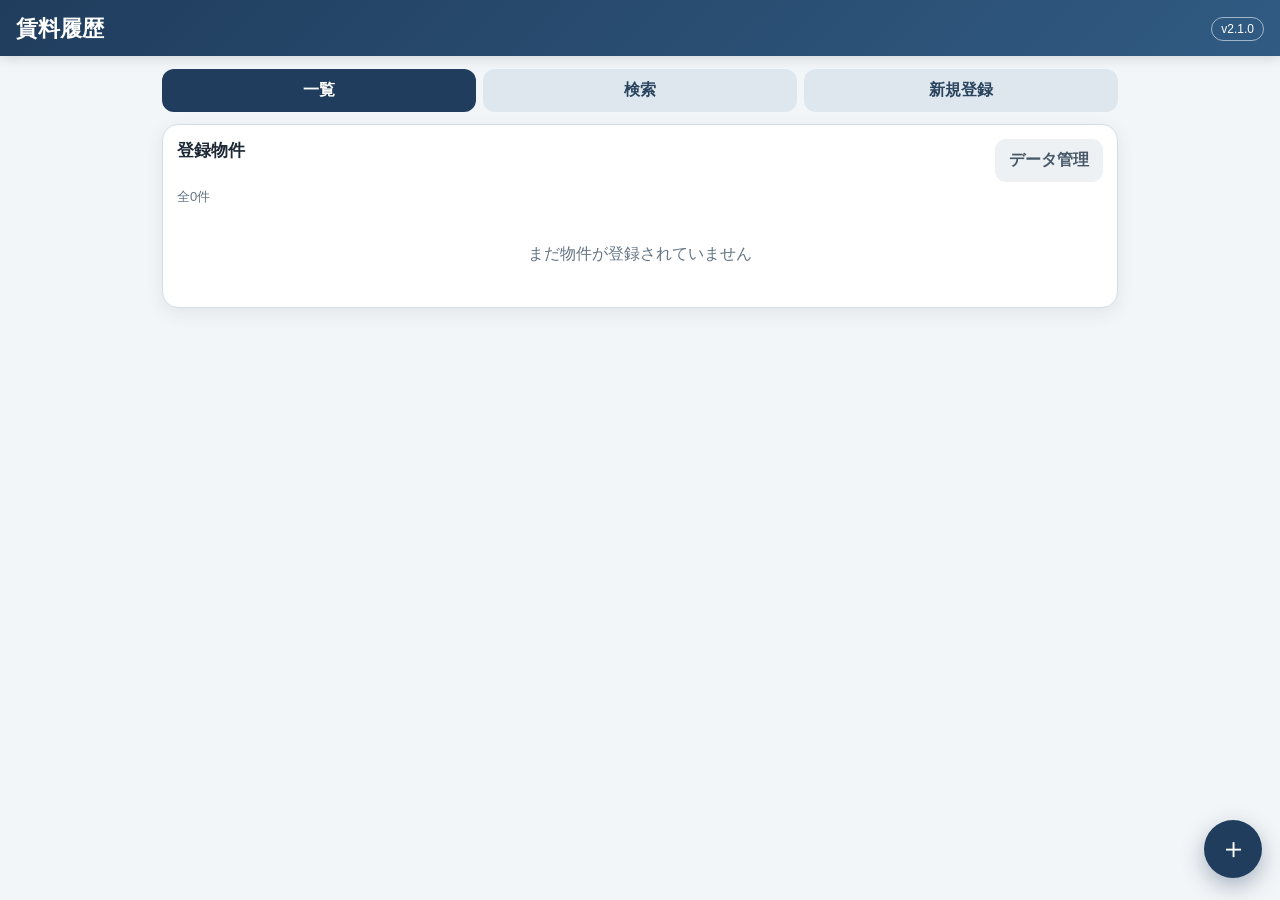
==== index.html @ f1174b1d "Add files via upload" ====
<!DOCTYPE html>
<html lang="ja">
<head>
<meta charset="UTF-8">
<meta name="viewport" content="width=device-width, initial-scale=1, viewport-fit=cover">
<meta name="theme-color" content="#203d5d">
<link rel="manifest" href="manifest.json">
<title>賃料履歴</title>
<style>
:root{
  --navy:#203d5d;--navy2:#315b83;--bg:#f3f6f8;--card:#fff;--line:#d5dee6;
  --text:#1d2935;--muted:#657584;--soft:#e8eff5;--danger:#b42318;--green:#176b4d;
  --shadow:0 5px 18px rgba(32,61,93,.09)
}
*{box-sizing:border-box}
body{margin:0;background:var(--bg);color:var(--text);font-family:-apple-system,BlinkMacSystemFont,"Segoe UI","Noto Sans JP",sans-serif}
header{position:sticky;top:0;z-index:30;background:linear-gradient(135deg,var(--navy),var(--navy2));color:#fff;padding:14px 16px 12px;box-shadow:0 2px 12px rgba(0,0,0,.14)}
.header-row{display:flex;align-items:center;justify-content:space-between}
h1{font-size:22px;margin:0}.version{border:1px solid rgba(255,255,255,.55);border-radius:999px;padding:4px 9px;font-size:12px;background:transparent;color:#fff}
main{max-width:980px;margin:auto;padding:13px 12px 90px}
.tabs{display:grid;grid-template-columns:repeat(3,1fr);gap:7px;margin-bottom:12px}
.tab{border:0;border-radius:12px;padding:11px 4px;background:#dfe7ee;color:#29445e;font-weight:800}
.tab.active{background:var(--navy);color:#fff}
.panel{display:none}.panel.active{display:block}
.card{background:var(--card);border:1px solid var(--line);border-radius:16px;padding:14px;margin-bottom:12px;box-shadow:var(--shadow)}
.card h2{font-size:17px;margin:0 0 12px}.subhead{font-weight:800;font-size:14px;margin:14px 0 8px;color:#38526a}
.grid{display:grid;grid-template-columns:repeat(2,minmax(0,1fr));gap:10px}.full{grid-column:1/-1}
label{display:block;font-size:12px;color:var(--muted);font-weight:800;margin-bottom:5px}
input,select,textarea{width:100%;border:1px solid #c8d2db;border-radius:10px;padding:10px 11px;background:#fff;color:var(--text);font-size:16px}
textarea{min-height:92px;resize:vertical}.readonly{background:#edf2f6}
button{font:inherit;cursor:pointer}.primary,.secondary,.ghost,.danger{border:0;border-radius:11px;padding:11px 14px;font-weight:800}
.primary{background:var(--navy);color:#fff}.secondary{background:#e3edf5;color:var(--navy)}
.ghost{background:#eef1f4;color:#475969}.danger{background:#fee4e2;color:var(--danger)}
.btnrow{display:flex;gap:8px;flex-wrap:wrap}.btnrow>*{flex:0 0 auto}
.search-grid{display:grid;grid-template-columns:repeat(3,minmax(0,1fr));gap:8px}
.list{display:grid;gap:10px}.item{background:#fff;border:1px solid var(--line);border-radius:14px;padding:12px}
.item-top{display:flex;justify-content:space-between;align-items:flex-start;gap:10px}.owner{font-size:17px;font-weight:900}.building{font-weight:700;color:#3d5366}
.rent{font-size:18px;font-weight:900;color:var(--navy);white-space:nowrap}.meta{font-size:13px;color:#586977;line-height:1.65;margin-top:7px}
.badge{display:inline-block;background:#e7f0f6;color:#264c70;border-radius:999px;padding:3px 8px;font-size:11px;font-weight:800;margin:2px 3px 2px 0}
.memo{background:#f3f7f9;border-radius:9px;padding:8px 10px;margin-top:8px;font-size:13px;white-space:pre-wrap}
.empty{text-align:center;color:var(--muted);padding:28px 10px}.count{font-size:13px;color:var(--muted);margin:6px 0 10px}
.checks{display:grid;grid-template-columns:repeat(3,1fr);gap:8px}
.check{display:flex;align-items:center;gap:7px;padding:9px;border:1px solid var(--line);border-radius:10px;font-size:13px;background:#fff}
.check input{width:auto;margin:0;transform:scale(1.15)}
.area-box{display:grid;grid-template-columns:1fr auto 1fr auto;align-items:end;gap:7px}.area-unit{padding-bottom:11px;font-weight:800;color:var(--muted)}
.toggle-row{display:flex;gap:8px;margin-top:8px}.toggle-row button{flex:1}
.rent-history-row{border:1px solid var(--line);border-radius:12px;padding:10px;margin-bottom:9px;background:#fafcfd}
.hMonth{font-size:14px;padding:8px 7px;min-height:42px}
.history-title{display:flex;justify-content:space-between;align-items:center;font-weight:800;margin-bottom:8px}
.photo-preview{width:100%;max-height:240px;object-fit:cover;border-radius:12px;border:1px solid var(--line);display:none;margin-top:9px}
.fab{position:fixed;right:18px;bottom:22px;width:58px;height:58px;border-radius:50%;border:0;background:var(--navy);color:#fff;font-size:29px;box-shadow:0 8px 22px rgba(32,61,93,.36);z-index:40}
dialog{width:min(93vw,590px);border:0;border-radius:18px;padding:0;box-shadow:0 20px 65px rgba(0,0,0,.32)}
dialog::backdrop{background:rgba(10,20,30,.48)}.dialog-head{display:flex;justify-content:space-between;align-items:center;background:var(--navy);color:#fff;padding:14px 16px}
.dialog-head h3{margin:0;font-size:17px}.close{border:0;background:transparent;color:#fff;font-size:26px}.dialog-body{padding:14px;max-height:72vh;overflow:auto}
.dialog-actions{padding:12px 14px;border-top:1px solid var(--line);display:flex;gap:8px;justify-content:flex-end}
.detail-photo{width:100%;max-height:260px;object-fit:cover;border-radius:12px;margin-bottom:12px}
.update{border-left:4px solid var(--navy2);padding:8px 10px;background:#f3f7fa;border-radius:8px;margin-bottom:9px}.update strong{display:block;margin-bottom:4px}
.small{font-size:12px;color:var(--muted)}hr{border:0;border-top:1px solid var(--line);margin:16px 0}
@media(max-width:700px){
 .search-grid{grid-template-columns:1fr 1fr}.search-grid .wide{grid-column:1/-1}
 .checks{grid-template-columns:1fr 1fr}.grid{grid-template-columns:1fr 1fr}
}
</style>
</head>
<body>
<header><div class="header-row"><h1>賃料履歴</h1><button class="version" id="versionBtn">v2.1.0</button></div></header>
<main>
<div class="tabs">
 <button class="tab active" data-tab="listPanel">一覧</button>
 <button class="tab" data-tab="searchPanel">検索</button>
 <button class="tab" data-tab="formPanel">新規登録</button>
</div>

<section id="listPanel" class="panel active">
 <div class="card">
  <div class="item-top"><h2 style="margin:0">登録物件</h2><button class="ghost" id="openIo">データ管理</button></div>
  <div id="listCount" class="count"></div><div id="allList" class="list"></div>
 </div>
</section>

<section id="searchPanel" class="panel">
 <div class="card"><h2>複数条件検索</h2>
  <div class="search-grid">
   <div class="wide"><label>キーワード</label><input id="q" placeholder="お客さん・建物・駅・路線・メモ"></div>
   <div><label>路線</label><select id="fLine"></select></div>
   <div><label>最寄駅</label><select id="fStation"><option value="">すべて</option></select></div>
   <div><label>構造</label><select id="fStructure"><option value="">すべて</option><option>木造</option><option>軽量鉄骨造</option><option>鉄骨造</option><option>RC造</option><option>SRC造</option><option>その他</option></select></div>
   <div><label>間取り</label><select id="fLayout"></select></div>
   <div><label>徒歩（分以内）</label><input id="fWalkMax" type="number" min="0"></div>
   <div><label>築年数（年以上）</label><input id="fAgeMin" type="number" min="0"></div>
   <div><label>築年数（年以下）</label><input id="fAgeMax" type="number" min="0"></div>
   <div><label>家賃（円以上）</label><input id="fRentMin" type="number" min="0"></div>
   <div><label>家賃（円以下）</label><input id="fRentMax" type="number" min="0"></div>
   <div><label>坪単価（円以上）</label><input id="fTsuboMin" type="number" min="0"></div>
   <div><label>値上げ額（円以上）</label><input id="fRaiseMin" type="number"></div>
   <div><label>並び順</label><select id="sortBy"><option value="new">更新が新しい順</option><option value="rentDesc">家賃が高い順</option><option value="tsuboDesc">坪単価が高い順</option><option value="raiseDesc">値上げ額が大きい順</option><option value="walkAsc">駅徒歩が近い順</option></select></div>
  </div>
  <div class="subhead">賃貸条件</div><div id="filterFeatures" class="checks"></div>
  <div class="btnrow" style="margin-top:12px"><button class="secondary" id="clearFilters">条件をクリア</button></div>
 </div>
 <div class="card"><h2>検索結果</h2><div id="searchCount" class="count"></div><div id="searchList" class="list"></div></div>
</section>

<section id="formPanel" class="panel">
<form id="propertyForm">
<input type="hidden" id="recordId">
<div class="card"><h2>お客さん・建物</h2><div class="grid">
 <div><label>お客さん名（苗字など）*</label><input id="owner" required></div>
 <div><label>建物名</label><input id="building"></div>
 <div><label>部屋パターン名</label><input id="patternName" placeholder="例：2LDK・55㎡タイプ"></div>
 <div><label>路線</label><select id="line"></select></div>
 <div id="otherLineWrap" style="display:none"><label>その他の路線名</label><input id="otherLine"></div>
 <div><label>最寄駅</label><select id="station"></select></div>
 <div id="otherStationWrap" style="display:none"><label>その他の駅名</label><input id="otherStation"></div>
 <div><label>徒歩（分）</label><input id="walk" type="number" min="0"></div>
 <div><label>建築年次</label><select id="builtYear"></select></div>
 <div><label>築年数（自動）</label><input id="ageDisplay" class="readonly" readonly></div>
 <div><label>構造</label><select id="structure"><option value="">選択</option><option>木造</option><option>軽量鉄骨造</option><option>鉄骨造</option><option>RC造</option><option>SRC造</option><option>その他</option></select></div>
 <div><label>間取り</label><select id="layout"></select></div>
 <div id="otherLayoutWrap" style="display:none"><label>その他の間取り</label><input id="otherLayout"></div>
</div></div>

<div class="card"><h2>面積</h2>
 <div id="spinnerArea">
  <div class="area-box">
   <div><label>整数部分</label><select id="sqmWhole"></select></div><div class="area-unit">.</div>
   <div><label>小数部分</label><select id="sqmDecimal"></select></div><div class="area-unit">㎡</div>
  </div>
 </div>
 <div id="manualArea" style="display:none"><label>面積を直接入力（㎡）</label><input id="sqmManual" type="number" min="0" step="0.01"></div>
 <div class="toggle-row"><button type="button" class="ghost" id="useManual">手入力に切替</button></div>
 <div class="grid" style="margin-top:10px">
  <div><label>面積（㎡）</label><input id="sqm" class="readonly" readonly></div>
  <div><label>面積（坪）</label><input id="tsubo" class="readonly" readonly></div>
 </div>
</div>

<div class="card"><h2>家賃履歴</h2>
 <div id="rentHistoryRows"></div>
 <button type="button" class="secondary" id="addHistory">＋ 履歴を追加</button>
 <p class="small">最新の履歴が一覧の「現在家賃」として表示されます。</p>
</div>

<div class="card"><h2>賃貸条件</h2><div id="featureChecks" class="checks"></div></div>

<div class="card"><h2>外観写真</h2>
 <input id="photoInput" type="file" accept="image/*">
 <img id="photoPreview" class="photo-preview" alt="外観写真">
 <div class="btnrow" style="margin-top:8px"><button type="button" class="danger" id="removePhoto">写真を削除</button></div>
 <p class="small">端末内に保存しやすいよう、自動で画像を縮小します。</p>
</div>

<div class="card"><h2>メモ</h2><textarea id="memo" placeholder="更新料なし、リフォーム済み、次回更新時に再交渉など"></textarea></div>
<div class="btnrow"><button type="submit" class="primary">保存</button><button type="button" class="secondary" id="resetForm">入力をクリア</button></div>
</form>
</section>
</main>
<button class="fab" id="fab">＋</button>

<dialog id="detailDialog"><div class="dialog-head"><h3>物件詳細</h3><button class="close" id="closeDetail">×</button></div><div class="dialog-body" id="detailBody"></div><div class="dialog-actions"><button class="secondary" id="cloneOne">別パターン追加</button><button class="danger" id="deleteOne">削除</button><button class="primary" id="editOne">編集</button></div></dialog>
<dialog id="versionDialog"><div class="dialog-head"><h3>アップデート履歴</h3><button class="close" id="closeVersion">×</button></div><div class="dialog-body">
 <div class="update"><strong>v2.1.0</strong>編集・新規登録ボタンの動作を改善。面積入力を整理し、改定年月を小型化。同じ建物から別の部屋パターンを追加できる機能を追加。</div>
 <div class="update"><strong>v2.0.0</strong>路線・駅の選択入力、建築年次と築年数自動計算、間取り連動の面積入力、家賃履歴、賃貸条件、外観写真、検索専用画面を追加。</div>
 <div class="update"><strong>v1.0.0</strong>賃料・値上げ額・坪単価の記録、メモ、複数条件検索、バックアップ機能を追加。</div>
</div></dialog>
<dialog id="ioDialog"><div class="dialog-head"><h3>データ管理</h3><button class="close" id="closeIo">×</button></div><div class="dialog-body">
 <p class="small">機種変更やブラウザデータ削除に備えてバックアップしてください。</p>
 <div class="btnrow"><button class="secondary" id="exportBtn">書き出す</button><button class="secondary" id="importBtn">読み込む</button></div>
 <input id="importFile" type="file" accept=".json,application/json" hidden><hr><button class="danger" id="deleteAll">全データ削除</button>
</div></dialog>

<script>
const VERSION="2.1.0", KEY="rentHistoryRecords_v2", OLD_KEY="rentHistoryRecords_v1";
const $=id=>document.getElementById(id), money=n=>Number(n||0).toLocaleString("ja-JP");
const esc=s=>String(s??"").replace(/[&<>"']/g,m=>({"&":"&amp;","<":"&lt;",">":"&gt;",'"':"&quot;","'":"&#039;"}[m]));
const FEATURES=["オートロック","エレベーター","バストイレ別","独立洗面台","宅配ボックス","ペット可","楽器可","駐車場","駐輪場"];

const LINES={
"西武池袋線":["池袋","椎名町","東長崎","江古田","桜台","練馬","中村橋","富士見台","練馬高野台","石神井公園","大泉学園","保谷","ひばりヶ丘","東久留米","清瀬","秋津","所沢"],
"西武新宿線":["西武新宿","高田馬場","下落合","中井","新井薬師前","沼袋","野方","都立家政","鷺ノ宮","下井草","井荻","上井草","上石神井","武蔵関","東伏見","西武柳沢","田無","花小金井","小平"],
"西武有楽町線":["小竹向原","新桜台","練馬"],
"西武豊島線":["練馬","豊島園"],
"都営大江戸線":["新宿西口","東新宿","若松河田","牛込柳町","牛込神楽坂","飯田橋","春日","本郷三丁目","上野御徒町","新御徒町","蔵前","両国","森下","清澄白河","門前仲町","月島","勝どき","築地市場","汐留","大門","赤羽橋","麻布十番","六本木","青山一丁目","国立競技場","代々木","新宿","都庁前","西新宿五丁目","中野坂上","東中野","中井","落合南長崎","新江古田","練馬","豊島園","練馬春日町","光が丘"],
"東京メトロ有楽町線":["和光市","地下鉄成増","地下鉄赤塚","平和台","氷川台","小竹向原","千川","要町","池袋","東池袋","護国寺","江戸川橋","飯田橋","市ケ谷","麹町","永田町","桜田門","有楽町","銀座一丁目","新富町","月島","豊洲","辰巳","新木場"],
"東京メトロ副都心線":["和光市","地下鉄成増","地下鉄赤塚","平和台","氷川台","小竹向原","千川","要町","池袋","雑司が谷","西早稲田","東新宿","新宿三丁目","北参道","明治神宮前","渋谷"],
"JR中央線":["東京","神田","御茶ノ水","四ツ谷","新宿","中野","高円寺","阿佐ケ谷","荻窪","西荻窪","吉祥寺","三鷹","武蔵境","東小金井","武蔵小金井","国分寺","西国分寺","国立","立川"],
"JR総武線":["三鷹","吉祥寺","西荻窪","荻窪","阿佐ケ谷","高円寺","中野","東中野","大久保","新宿","代々木","千駄ケ谷","信濃町","四ツ谷","市ケ谷","飯田橋","水道橋","御茶ノ水","秋葉原","浅草橋","両国","錦糸町"],
"JR山手線":["池袋","目白","高田馬場","新大久保","新宿","代々木","原宿","渋谷","恵比寿","目黒","五反田","大崎","品川","高輪ゲートウェイ","田町","浜松町","新橋","有楽町","東京","神田","秋葉原","御徒町","上野","鶯谷","日暮里","西日暮里","田端","駒込","巣鴨","大塚"],
"東武東上線":["池袋","北池袋","下板橋","大山","中板橋","ときわ台","上板橋","東武練馬","下赤塚","成増","和光市","朝霞","朝霞台","志木"],
"東京メトロ丸ノ内線":["池袋","新大塚","茗荷谷","後楽園","本郷三丁目","御茶ノ水","淡路町","大手町","東京","銀座","霞ケ関","国会議事堂前","赤坂見附","四ツ谷","四谷三丁目","新宿御苑前","新宿三丁目","新宿","西新宿","中野坂上","新中野","東高円寺","新高円寺","南阿佐ケ谷","荻窪"],
"京王井の頭線":["渋谷","神泉","駒場東大前","池ノ上","下北沢","新代田","東松原","明大前","永福町","西永福","浜田山","高井戸","富士見ヶ丘","久我山","三鷹台","井の頭公園","吉祥寺"],
"その他":[]
};
const LAYOUTS=["ワンルーム","1K","1DK","1LDK","2K","2DK","2LDK","3K","3DK","3LDK","4DK","4LDK","5LDK以上","店舗","事務所","その他"];
const AREA_DEFAULT={"ワンルーム":20,"1K":25,"1DK":30,"1LDK":40,"2K":35,"2DK":45,"2LDK":55,"3K":50,"3DK":60,"3LDK":70,"4DK":75,"4LDK":85,"5LDK以上":100,"店舗":50,"事務所":50,"その他":50};

let records=JSON.parse(localStorage.getItem(KEY)||"null");
if(!records){
 const old=JSON.parse(localStorage.getItem(OLD_KEY)||"[]");
 records=old.map(r=>({
  ...r, lineChoice:r.line||"", stationChoice:r.station||"", builtYearValue:"",
  builtYearLabel:r.built||"", ageExact:r.age||0, ageAtLeast:false,
  layoutChoice:r.layout||"", features:[], photo:"",
  rentHistory:[{id:crypto.randomUUID(),revisionMonth:r.revisionMonth||"",oldRent:r.oldRent||0,newRent:r.rent||0}],
  updatedAt:r.updatedAt||new Date().toISOString()
 }));
 localStorage.setItem(KEY,JSON.stringify(records));
}
let selectedId=null, photoData="", areaMode="spinner";

function optionHTML(arr,first="選択"){return `<option value="">${first}</option>`+arr.map(v=>`<option value="${esc(v)}">${esc(v)}</option>`).join("")}
function initOptions(){
 $("line").innerHTML=optionHTML(Object.keys(LINES)); $("fLine").innerHTML=optionHTML(Object.keys(LINES),"すべて");
 $("layout").innerHTML=optionHTML(LAYOUTS); $("fLayout").innerHTML=optionHTML(LAYOUTS,"すべて");
 $("sqmWhole").innerHTML=Array.from({length:191},(_,i)=>i+10).map(n=>`<option>${n}</option>`).join("");
 $("sqmDecimal").innerHTML=Array.from({length:100},(_,i)=>String(i).padStart(2,"0")).map(n=>`<option>${n}</option>`).join("");
 const years=[`<option value="">選択</option>`,`<option value="before1964">昭和39年以前</option>`];
 for(let y=1965;y<=new Date().getFullYear();y++){
  let label=y<=1988?`昭和${y-1925}年`:y===1989?"平成元年":y<=2018?`平成${y-1988}年`:y===2019?"令和元年":`令和${y-2018}年`;
  years.push(`<option value="${y}">${label}</option>`);
 }
 $("builtYear").innerHTML=years.join("");
 $("featureChecks").innerHTML=FEATURES.map(f=>`<label class="check"><input type="checkbox" name="feature" value="${f}">${f}</label>`).join("");
 $("filterFeatures").innerHTML=FEATURES.map(f=>`<label class="check"><input type="checkbox" name="filterFeature" value="${f}">${f}</label>`).join("");
}
function setStations(lineEl,stationEl,current=""){
 const line=lineEl.value, stations=LINES[line]||[];
 stationEl.innerHTML=optionHTML(stations.concat(line==="その他"?["その他"]:["その他"]));
 if(current && [...stationEl.options].some(o=>o.value===current)) stationEl.value=current;
}
function switchTab(id){
 document.querySelectorAll(".tab").forEach(b=>b.classList.toggle("active",b.dataset.tab===id));
 document.querySelectorAll(".panel").forEach(p=>p.classList.toggle("active",p.id===id));
 $("fab").style.display=id==="listPanel"?"block":"none";
 window.scrollTo({top:0,behavior:"smooth"});
}
document.querySelectorAll(".tab").forEach(b=>b.onclick=()=>switchTab(b.dataset.tab));
$("fab").addEventListener("click",()=>{resetForm();switchTab("formPanel")});

$("line").onchange=()=>{setStations($("line"),$("station"));$("otherLineWrap").style.display=$("line").value==="その他"?"block":"none"};
$("station").onchange=()=>{$("otherStationWrap").style.display=$("station").value==="その他"?"block":"none"};
$("fLine").onchange=()=>{setStations($("fLine"),$("fStation"));renderSearch()};
$("layout").onchange=()=>{
 $("otherLayoutWrap").style.display=$("layout").value==="その他"?"block":"none";
 const d=AREA_DEFAULT[$("layout").value]; if(d){$("sqmWhole").value=d;$("sqmDecimal").value="50";syncArea()}
};
$("builtYear").onchange=updateAge;
function updateAge(){
 const v=$("builtYear").value, current=new Date().getFullYear();
 if(v==="before1964") $("ageDisplay").value=`築${current-1964}年以上`;
 else if(v) $("ageDisplay").value=`築${current-Number(v)}年`;
 else $("ageDisplay").value="";
}
function syncArea(){
 let sqm=areaMode==="manual"?Number($("sqmManual").value||0):Number(`${$("sqmWhole").value}.${$("sqmDecimal").value}`);
 $("sqm").value=sqm?sqm.toFixed(2):"";$("tsubo").value=sqm?(sqm/3.305785).toFixed(2):"";
}
["sqmWhole","sqmDecimal"].forEach(id=>$(id).onchange=syncArea);$("sqmManual").oninput=syncArea;
$("useManual").onclick=()=>{
 if(areaMode==="spinner"){areaMode="manual";$("manualArea").style.display="block";$("spinnerArea").style.display="none";$("sqmManual").value=$("sqm").value;$("useManual").textContent="コロコロ入力に戻す";}
 else{areaMode="spinner";$("spinnerArea").style.display="block";$("manualArea").style.display="none";$("useManual").textContent="手入力に切替";}
 syncArea();calcHistory();
};

function addHistoryRow(data={revisionMonth:"",oldRent:"",newRent:""}){
 const id=data.id||crypto.randomUUID(), div=document.createElement("div");div.className="rent-history-row";div.dataset.id=id;
 div.innerHTML=`<div class="history-title"><span>家賃改定</span><button type="button" class="danger remove-history">削除</button></div>
 <div class="grid"><div><label>改定年月</label><input class="hMonth" type="month" value="${esc(data.revisionMonth||"")}"></div>
 <div><label>改定前家賃（円）</label><input class="hOld" type="number" min="0" value="${data.oldRent||""}"></div>
 <div><label>改定後家賃（円）*</label><input class="hNew" type="number" min="0" value="${data.newRent||""}"></div>
 <div><label>値上げ額</label><input class="hRaise readonly" readonly></div>
 <div><label>坪単価</label><input class="hTsubo readonly" readonly></div>
 <div><label>坪当たり値上げ</label><input class="hRaiseTsubo readonly" readonly></div></div>`;
 $("rentHistoryRows").appendChild(div);
 div.querySelector(".remove-history").onclick=()=>{if(document.querySelectorAll(".rent-history-row").length>1)div.remove();else alert("家賃履歴は1件以上必要です")};
 div.querySelectorAll(".hOld,.hNew").forEach(i=>i.oninput=calcHistory);calcHistory();
}
function calcHistory(){
 const t=Number($("tsubo").value||0);
 document.querySelectorAll(".rent-history-row").forEach(row=>{
  const old=Number(row.querySelector(".hOld").value||0),nw=Number(row.querySelector(".hNew").value||0),raise=nw-old;
  row.querySelector(".hRaise").value=old&&nw?raise:"";
  row.querySelector(".hTsubo").value=t&&nw?Math.round(nw/t):"";
  row.querySelector(".hRaiseTsubo").value=t&&old&&nw?Math.round(raise/t):"";
 });
}
$("addHistory").onclick=()=>addHistoryRow({revisionMonth:new Date().toISOString().slice(0,7)});
$("sqmWhole").addEventListener("change",calcHistory);$("sqmDecimal").addEventListener("change",calcHistory);$("sqmManual").addEventListener("input",calcHistory);

$("photoInput").onchange=async e=>{
 const file=e.target.files[0];if(!file)return;
 const img=new Image(),url=URL.createObjectURL(file);
 img.onload=()=>{
  const max=900,scale=Math.min(1,max/Math.max(img.width,img.height)),c=document.createElement("canvas");
  c.width=Math.round(img.width*scale);c.height=Math.round(img.height*scale);c.getContext("2d").drawImage(img,0,0,c.width,c.height);
  photoData=c.toDataURL("image/jpeg",.72);$("photoPreview").src=photoData;$("photoPreview").style.display="block";URL.revokeObjectURL(url)
 };img.src=url
};
$("removePhoto").onclick=()=>{photoData="";$("photoPreview").src="";$("photoPreview").style.display="none";$("photoInput").value=""};

function getHistory(){
 return [...document.querySelectorAll(".rent-history-row")].map(row=>({
  id:row.dataset.id,revisionMonth:row.querySelector(".hMonth").value,
  oldRent:Number(row.querySelector(".hOld").value||0),newRent:Number(row.querySelector(".hNew").value||0)
 })).filter(h=>h.newRent);
}
function normalizedHistory(r){return [...(r.rentHistory||[])].sort((a,b)=>(b.revisionMonth||"").localeCompare(a.revisionMonth||""))}
function latest(r){return normalizedHistory(r)[0]||{oldRent:0,newRent:0,revisionMonth:""}}
function metrics(r){
 const h=latest(r),t=Number(r.tsubo||0),raise=h.newRent-h.oldRent;
 return {rent:h.newRent,old:h.oldRent,raise,perTsubo:t&&h.newRent?Math.round(h.newRent/t):0,raisePerTsubo:t&&h.oldRent?Math.round(raise/t):0}
}
function save(){localStorage.setItem(KEY,JSON.stringify(records))}
$("propertyForm").onsubmit=e=>{
 e.preventDefault();syncArea();const hist=getHistory();if(!hist.length){alert("改定後家賃を入力してください");return}
 const lineChoice=$("line").value,stationChoice=$("station").value,layoutChoice=$("layout").value,bv=$("builtYear").value,current=new Date().getFullYear();
 const data={
  id:$("recordId").value||crypto.randomUUID(),owner:$("owner").value.trim(),building:$("building").value.trim(),patternName:$("patternName").value.trim(),
  lineChoice,line:lineChoice==="その他"?$("otherLine").value.trim():lineChoice,
  stationChoice,station:stationChoice==="その他"?$("otherStation").value.trim():stationChoice,
  walk:Number($("walk").value||0),builtYearValue:bv,builtYearLabel:$("builtYear").selectedOptions[0]?.text||"",
  ageExact:bv&&bv!=="before1964"?current-Number(bv):current-1964,ageAtLeast:bv==="before1964",
  structure:$("structure").value,layoutChoice,layout:layoutChoice==="その他"?$("otherLayout").value.trim():layoutChoice,
  sqm:Number($("sqm").value||0),tsubo:Number($("tsubo").value||0),rentHistory:hist,
  features:[...document.querySelectorAll('input[name="feature"]:checked')].map(x=>x.value),
  photo:photoData,memo:$("memo").value.trim(),updatedAt:new Date().toISOString()
 };
 const i=records.findIndex(r=>r.id===data.id);if(i>=0)records[i]=data;else records.unshift(data);
 try{save()}catch(err){alert("写真の容量が大きく保存できませんでした。写真を削除するか小さい画像で試してください。");return}
 renderAll();renderSearch();resetForm();switchTab("listPanel");alert("保存しました")
};

function card(r){
 const m=metrics(r),age=r.ageAtLeast?`築${r.ageExact}年以上`:r.ageExact?`築${r.ageExact}年`:"";
 return `<div class="item" data-record-id="${r.id}"><div class="item-top"><div><div class="owner">${esc(r.owner)}</div><div class="building">${esc(r.building||"建物名未入力")}${r.patternName?`<br><span class="small">${esc(r.patternName)}</span>`:""}</div></div><div class="rent">${money(m.rent)}円</div></div>
 <div class="meta">${r.line||r.station?`<span class="badge">${esc([r.line,r.station].filter(Boolean).join(" "))}${r.walk?` 徒歩${r.walk}分`:""}</span>`:""}
 ${r.structure?`<span class="badge">${esc(r.structure)}</span>`:""}${r.layout?`<span class="badge">${esc(r.layout)}</span>`:""}${age?`<span class="badge">${age}</span>`:""}<br>
 ${r.sqm?`${r.sqm.toFixed(2)}㎡（${r.tsubo.toFixed(2)}坪）`:""}${m.perTsubo?`・坪単価 ${money(m.perTsubo)}円`:""}${m.raise?`・直近値上げ ${m.raise>0?"+":""}${money(m.raise)}円`:""}</div>
 ${(r.features||[]).map(f=>`<span class="badge">${esc(f)}</span>`).join("")}${r.memo?`<div class="memo">${esc(r.memo)}</div>`:""}</div>`
}
function renderAll(){
 const arr=[...records].sort((a,b)=>new Date(b.updatedAt)-new Date(a.updatedAt));$("listCount").textContent=`全${arr.length}件`;
 $("allList").innerHTML=arr.length?arr.map(card).join(""):`<div class="empty">まだ物件が登録されていません</div>`
}
document.addEventListener("click",e=>{const item=e.target.closest(".item[data-record-id]");if(item)openDetail(item.dataset.recordId)});
function filtered(){
 const q=$("q").value.trim().toLowerCase(),line=$("fLine").value,station=$("fStation").value,structure=$("fStructure").value,layout=$("fLayout").value;
 const walk=Number($("fWalkMax").value||0),amin=Number($("fAgeMin").value||0),amax=Number($("fAgeMax").value||0),rmin=Number($("fRentMin").value||0),rmax=Number($("fRentMax").value||0),tmin=Number($("fTsuboMin").value||0);
 const raiseRaw=$("fRaiseMin").value,raiseMin=raiseRaw===""?null:Number(raiseRaw),features=[...document.querySelectorAll('input[name="filterFeature"]:checked')].map(x=>x.value);
 let arr=records.filter(r=>{const m=metrics(r),text=[r.owner,r.building,r.patternName,r.line,r.station,r.structure,r.layout,r.memo].join(" ").toLowerCase();
  return(!q||text.includes(q))&&(!line||r.lineChoice===line||r.line===line)&&(!station||r.stationChoice===station||r.station===station)&&(!structure||r.structure===structure)&&(!layout||r.layoutChoice===layout||r.layout===layout)
  &&(!walk||r.walk<=walk)&&(!amin||r.ageExact>=amin)&&(!amax||(!r.ageAtLeast&&r.ageExact<=amax))&&(!rmin||m.rent>=rmin)&&(!rmax||m.rent<=rmax)&&(!tmin||m.perTsubo>=tmin)&&(raiseMin===null||m.raise>=raiseMin)
  &&features.every(f=>(r.features||[]).includes(f))
 });
 const s=$("sortBy").value;arr.sort((a,b)=>s==="rentDesc"?metrics(b).rent-metrics(a).rent:s==="tsuboDesc"?metrics(b).perTsubo-metrics(a).perTsubo:s==="raiseDesc"?metrics(b).raise-metrics(a).raise:s==="walkAsc"?a.walk-b.walk:new Date(b.updatedAt)-new Date(a.updatedAt));return arr
}
function renderSearch(){const arr=filtered();$("searchCount").textContent=`${arr.length}件表示 / 全${records.length}件`;$("searchList").innerHTML=arr.length?arr.map(card).join(""):`<div class="empty">該当する物件がありません</div>`}
["q","fStation","fStructure","fLayout","fWalkMax","fAgeMin","fAgeMax","fRentMin","fRentMax","fTsuboMin","fRaiseMin","sortBy"].forEach(id=>{$(id).oninput=renderSearch;$(id).onchange=renderSearch});
document.querySelectorAll('input[name="filterFeature"]').forEach(x=>x.onchange=renderSearch);
$("clearFilters").onclick=()=>{["q","fLine","fStation","fStructure","fLayout","fWalkMax","fAgeMin","fAgeMax","fRentMin","fRentMax","fTsuboMin","fRaiseMin"].forEach(id=>$(id).value="");$("sortBy").value="new";document.querySelectorAll('input[name="filterFeature"]').forEach(x=>x.checked=false);renderSearch()};

window.openDetail=id=>{
 selectedId=id;const r=records.find(x=>x.id===id);if(!r)return;const m=metrics(r),age=r.ageAtLeast?`築${r.ageExact}年以上`:r.ageExact?`築${r.ageExact}年`:"未入力";
 const hist=normalizedHistory(r).map(h=>{const raise=h.newRent-h.oldRent,t=r.tsubo||0;return `<div class="rent-history-row"><strong>${esc(h.revisionMonth||"年月未入力")}</strong><div class="meta">改定前 ${h.oldRent?money(h.oldRent)+"円":"未入力"} → 改定後 ${money(h.newRent)}円<br>値上げ ${raise>0?"+":""}${money(raise)}円・坪単価 ${t?money(Math.round(h.newRent/t))+"円":"未計算"}</div></div>`}).join("");
 $("detailBody").innerHTML=`${r.photo?`<img class="detail-photo" src="${r.photo}">`:""}<div class="owner">${esc(r.owner)}　${esc(r.building||"")}</div>${r.patternName?`<div class="building" style="margin-top:4px">${esc(r.patternName)}</div>`:""}<div class="meta" style="margin-top:12px">
 路線・駅：${esc([r.line,r.station].filter(Boolean).join(" ")||"未入力")} ${r.walk?`（徒歩${r.walk}分）`:""}<br>建築年次：${esc(r.builtYearLabel||"未入力")}（${age}）<br>構造：${esc(r.structure||"未入力")}<br>間取り：${esc(r.layout||"未入力")}<br>面積：${r.sqm?`${r.sqm.toFixed(2)}㎡（${r.tsubo.toFixed(2)}坪）`:"未入力"}<br>現在家賃：${money(m.rent)}円<br>現在坪単価：${money(m.perTsubo)}円</div>
 ${(r.features||[]).length?`<div class="subhead">賃貸条件</div>${r.features.map(f=>`<span class="badge">${esc(f)}</span>`).join("")}`:""}<div class="subhead">家賃履歴</div>${hist}${r.memo?`<div class="subhead">メモ</div><div class="memo">${esc(r.memo)}</div>`:""}`;
 $("detailDialog").showModal()
};
$("closeDetail").onclick=()=>$("detailDialog").close();
$("deleteOne").onclick=()=>{if(confirm("この物件を削除しますか？")){records=records.filter(r=>r.id!==selectedId);save();renderAll();renderSearch();$("detailDialog").close()}};
function loadRecordIntoForm(r,{clone=false}={}){
 resetForm();
 $("recordId").value=clone?"":r.id;
 $("owner").value=r.owner||"";$("building").value=r.building||"";$("patternName").value=clone?"":(r.patternName||"");
 $("line").value=r.lineChoice||([...Object.keys(LINES)].includes(r.line)?r.line:"その他");$("line").onchange();if($("line").value==="その他")$("otherLine").value=r.line||"";
 setStations($("line"),$("station"),r.stationChoice||r.station);if(![...$("station").options].some(o=>o.value===(r.stationChoice||r.station)))$("station").value="その他";$("station").onchange();if($("station").value==="その他")$("otherStation").value=r.station||"";
 $("walk").value=r.walk||"";$("builtYear").value=r.builtYearValue||"";updateAge();$("structure").value=r.structure||"";
 if(!clone){
  $("layout").value=r.layoutChoice||([...LAYOUTS].includes(r.layout)?r.layout:"その他");$("layout").onchange();if($("layout").value==="その他")$("otherLayout").value=r.layout||"";
  const parts=Number(r.sqm||0).toFixed(2).split(".");$("sqmWhole").value=parts[0];$("sqmDecimal").value=parts[1];syncArea();
  $("rentHistoryRows").innerHTML="";(r.rentHistory||[]).forEach(addHistoryRow);if(!(r.rentHistory||[]).length)addHistoryRow();
 }else{
  $("layout").value="";$("sqmWhole").value="50";$("sqmDecimal").value="50";syncArea();$("rentHistoryRows").innerHTML="";addHistoryRow({revisionMonth:new Date().toISOString().slice(0,7)});
 }
 document.querySelectorAll('input[name="feature"]').forEach(x=>x.checked=(r.features||[]).includes(x.value));
 photoData=r.photo||"";if(photoData){$("photoPreview").src=photoData;$("photoPreview").style.display="block"}
 $("memo").value=r.memo||"";
}
$("editOne").addEventListener("click",()=>{
 const r=records.find(x=>x.id===selectedId);if(!r)return;
 $("detailDialog").close();loadRecordIntoForm(r);switchTab("formPanel");
});
$("cloneOne").addEventListener("click",()=>{
 const r=records.find(x=>x.id===selectedId);if(!r)return;
 $("detailDialog").close();loadRecordIntoForm(r,{clone:true});switchTab("formPanel");
 setTimeout(()=>$("patternName").focus(),150);
});
function resetForm(){
 $("propertyForm").reset();$("recordId").value="";$("otherLineWrap").style.display="none";$("otherStationWrap").style.display="none";$("otherLayoutWrap").style.display="none";$("ageDisplay").value="";
 $("sqmWhole").value="50";$("sqmDecimal").value="50";areaMode="spinner";$("spinnerArea").style.display="block";$("manualArea").style.display="none";$("useManual").textContent="手入力に切替";syncArea();$("rentHistoryRows").innerHTML="";addHistoryRow({revisionMonth:new Date().toISOString().slice(0,7)});
 photoData="";$("photoPreview").src="";$("photoPreview").style.display="none";$("photoInput").value=""
}
$("resetForm").onclick=resetForm;
$("versionBtn").onclick=()=>$("versionDialog").showModal();$("closeVersion").onclick=()=>$("versionDialog").close();
$("openIo").onclick=()=>$("ioDialog").showModal();$("closeIo").onclick=()=>$("ioDialog").close();
$("exportBtn").onclick=()=>{const blob=new Blob([JSON.stringify({version:VERSION,exportedAt:new Date().toISOString(),records},null,2)],{type:"application/json"}),a=document.createElement("a");a.href=URL.createObjectURL(blob);a.download=`賃料履歴バックアップ_${new Date().toISOString().slice(0,10)}.json`;a.click();URL.revokeObjectURL(a.href)};
$("importBtn").onclick=()=>$("importFile").click();$("importFile").onchange=async e=>{const f=e.target.files[0];if(!f)return;try{const o=JSON.parse(await f.text()),incoming=Array.isArray(o)?o:o.records;if(!Array.isArray(incoming))throw 0;if(confirm(`${incoming.length}件のデータで置き換えますか？`)){records=incoming;save();renderAll();renderSearch();$("ioDialog").close()}}catch{alert("読み込めないファイルです")}e.target.value=""};
$("deleteAll").onclick=()=>{if(confirm("全データを削除します。元に戻せません。")){records=[];save();renderAll();renderSearch();$("ioDialog").close()}};

initOptions();setStations($("line"),$("station"));resetForm();renderAll();renderSearch();
if("serviceWorker"in navigator)navigator.serviceWorker.register("sw.js");
</script>
</body></html>
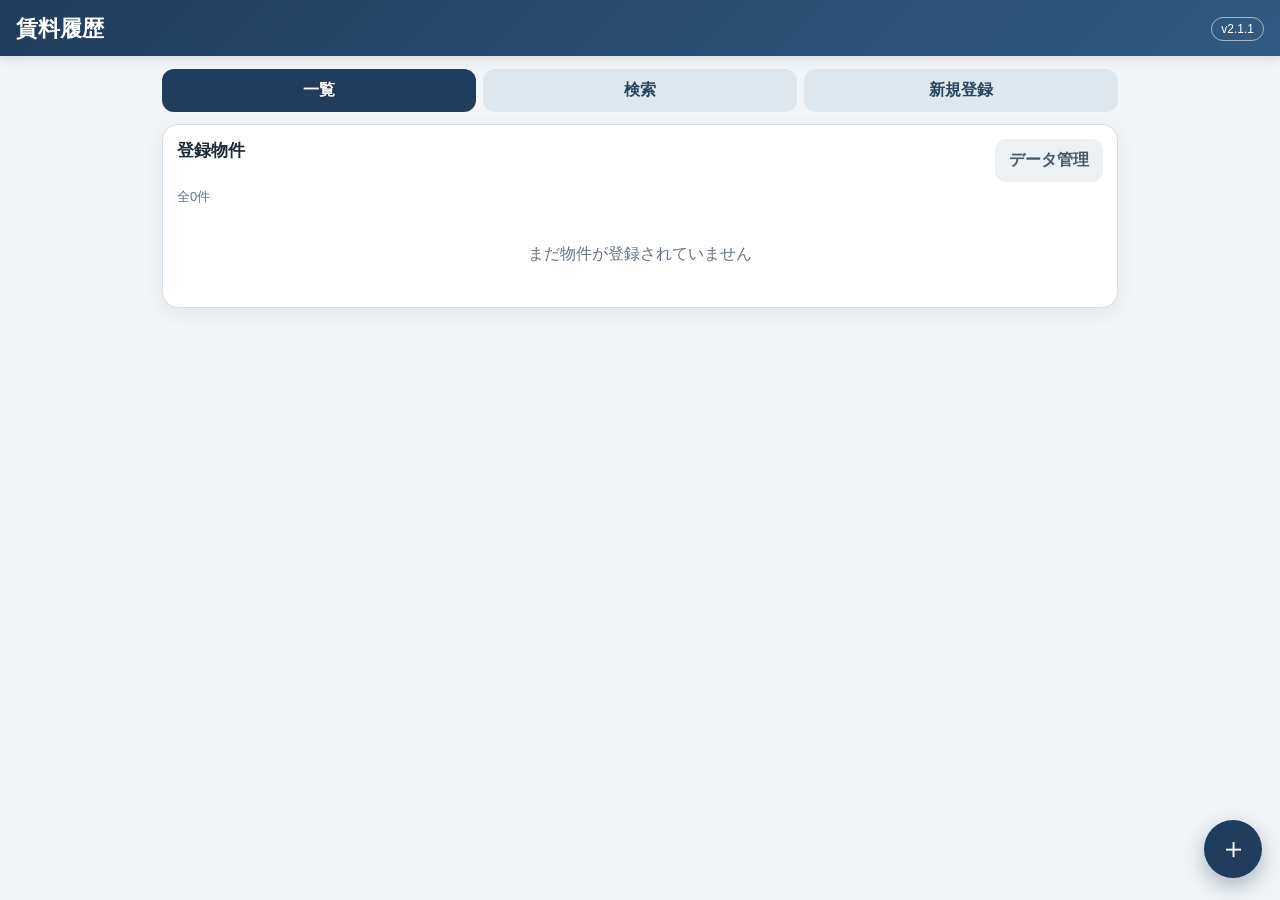
==== commit 30ca7bee: "Add files via upload" ====
--- a/index.html
+++ b/index.html
@@ -63,7 +63,7 @@
 </style>
 </head>
 <body>
-<header><div class="header-row"><h1>賃料履歴</h1><button class="version" id="versionBtn">v2.1.0</button></div></header>
+<header><div class="header-row"><h1>賃料履歴</h1><button class="version" id="versionBtn">v2.1.1</button></div></header>
 <main>
 <div class="tabs">
  <button class="tab active" data-tab="listPanel">一覧</button>
@@ -159,6 +159,7 @@
 
 <dialog id="detailDialog"><div class="dialog-head"><h3>物件詳細</h3><button class="close" id="closeDetail">×</button></div><div class="dialog-body" id="detailBody"></div><div class="dialog-actions"><button class="secondary" id="cloneOne">別パターン追加</button><button class="danger" id="deleteOne">削除</button><button class="primary" id="editOne">編集</button></div></dialog>
 <dialog id="versionDialog"><div class="dialog-head"><h3>アップデート履歴</h3><button class="close" id="closeVersion">×</button></div><div class="dialog-body">
+ <div class="update"><strong>v2.1.1</strong>iPhone Safariで編集・別パターン追加・新規登録が開かない不具合を修正。</div>
  <div class="update"><strong>v2.1.0</strong>編集・新規登録ボタンの動作を改善。面積入力を整理し、改定年月を小型化。同じ建物から別の部屋パターンを追加できる機能を追加。</div>
  <div class="update"><strong>v2.0.0</strong>路線・駅の選択入力、建築年次と築年数自動計算、間取り連動の面積入力、家賃履歴、賃貸条件、外観写真、検索専用画面を追加。</div>
  <div class="update"><strong>v1.0.0</strong>賃料・値上げ額・坪単価の記録、メモ、複数条件検索、バックアップ機能を追加。</div>
@@ -170,9 +171,10 @@
 </div></dialog>
 
 <script>
-const VERSION="2.1.0", KEY="rentHistoryRecords_v2", OLD_KEY="rentHistoryRecords_v1";
+const VERSION="2.1.1", KEY="rentHistoryRecords_v2", OLD_KEY="rentHistoryRecords_v1";
 const $=id=>document.getElementById(id), money=n=>Number(n||0).toLocaleString("ja-JP");
 const esc=s=>String(s??"").replace(/[&<>"']/g,m=>({"&":"&amp;","<":"&lt;",">":"&gt;",'"':"&quot;","'":"&#039;"}[m]));
+function makeId(){try{return crypto.randomUUID()}catch(e){return "id-"+Date.now()+"-"+Math.random().toString(36).slice(2)}}
 const FEATURES=["オートロック","エレベーター","バストイレ別","独立洗面台","宅配ボックス","ペット可","楽器可","駐車場","駐輪場"];
 
 const LINES={
@@ -201,7 +203,7 @@
   ...r, lineChoice:r.line||"", stationChoice:r.station||"", builtYearValue:"",
   builtYearLabel:r.built||"", ageExact:r.age||0, ageAtLeast:false,
   layoutChoice:r.layout||"", features:[], photo:"",
-  rentHistory:[{id:crypto.randomUUID(),revisionMonth:r.revisionMonth||"",oldRent:r.oldRent||0,newRent:r.rent||0}],
+  rentHistory:[{id:makeId(),revisionMonth:r.revisionMonth||"",oldRent:r.oldRent||0,newRent:r.rent||0}],
   updatedAt:r.updatedAt||new Date().toISOString()
  }));
  localStorage.setItem(KEY,JSON.stringify(records));
@@ -235,7 +237,10 @@
  window.scrollTo({top:0,behavior:"smooth"});
 }
 document.querySelectorAll(".tab").forEach(b=>b.onclick=()=>switchTab(b.dataset.tab));
-$("fab").addEventListener("click",()=>{resetForm();switchTab("formPanel")});
+function openNewForm(){
+ try{resetForm();switchTab("formPanel")}catch(err){console.error(err);alert("新規登録画面を開けませんでした。再読み込みしてもう一度お試しください。")}
+}
+$("fab").onclick=openNewForm;
 
 $("line").onchange=()=>{setStations($("line"),$("station"));$("otherLineWrap").style.display=$("line").value==="その他"?"block":"none"};
 $("station").onchange=()=>{$("otherStationWrap").style.display=$("station").value==="その他"?"block":"none"};
@@ -263,7 +268,7 @@
 };
 
 function addHistoryRow(data={revisionMonth:"",oldRent:"",newRent:""}){
- const id=data.id||crypto.randomUUID(), div=document.createElement("div");div.className="rent-history-row";div.dataset.id=id;
+ const id=data.id||makeId(), div=document.createElement("div");div.className="rent-history-row";div.dataset.id=id;
  div.innerHTML=`<div class="history-title"><span>家賃改定</span><button type="button" class="danger remove-history">削除</button></div>
  <div class="grid"><div><label>改定年月</label><input class="hMonth" type="month" value="${esc(data.revisionMonth||"")}"></div>
  <div><label>改定前家賃（円）</label><input class="hOld" type="number" min="0" value="${data.oldRent||""}"></div>
@@ -315,7 +320,7 @@
  e.preventDefault();syncArea();const hist=getHistory();if(!hist.length){alert("改定後家賃を入力してください");return}
  const lineChoice=$("line").value,stationChoice=$("station").value,layoutChoice=$("layout").value,bv=$("builtYear").value,current=new Date().getFullYear();
  const data={
-  id:$("recordId").value||crypto.randomUUID(),owner:$("owner").value.trim(),building:$("building").value.trim(),patternName:$("patternName").value.trim(),
+  id:$("recordId").value||makeId(),owner:$("owner").value.trim(),building:$("building").value.trim(),patternName:$("patternName").value.trim(),
   lineChoice,line:lineChoice==="その他"?$("otherLine").value.trim():lineChoice,
   stationChoice,station:stationChoice==="その他"?$("otherStation").value.trim():stationChoice,
   walk:Number($("walk").value||0),builtYearValue:bv,builtYearLabel:$("builtYear").selectedOptions[0]?.text||"",
@@ -387,15 +392,12 @@
  photoData=r.photo||"";if(photoData){$("photoPreview").src=photoData;$("photoPreview").style.display="block"}
  $("memo").value=r.memo||"";
 }
-$("editOne").addEventListener("click",()=>{
- const r=records.find(x=>x.id===selectedId);if(!r)return;
- $("detailDialog").close();loadRecordIntoForm(r);switchTab("formPanel");
-});
-$("cloneOne").addEventListener("click",()=>{
- const r=records.find(x=>x.id===selectedId);if(!r)return;
- $("detailDialog").close();loadRecordIntoForm(r,{clone:true});switchTab("formPanel");
- setTimeout(()=>$("patternName").focus(),150);
-});
+$("editOne").onclick=()=>{
+ try{const r=records.find(x=>x.id===selectedId);if(!r){alert("物件データが見つかりません");return}loadRecordIntoForm(r);$("detailDialog").close();switchTab("formPanel")}catch(err){console.error(err);alert("編集画面を開けませんでした。再読み込みしてもう一度お試しください。")}
+};
+$("cloneOne").onclick=()=>{
+ try{const r=records.find(x=>x.id===selectedId);if(!r){alert("物件データが見つかりません");return}loadRecordIntoForm(r,{clone:true});$("detailDialog").close();switchTab("formPanel");setTimeout(()=>$("patternName").focus(),150)}catch(err){console.error(err);alert("別パターン追加画面を開けませんでした。再読み込みしてもう一度お試しください。")}
+};
 function resetForm(){
  $("propertyForm").reset();$("recordId").value="";$("otherLineWrap").style.display="none";$("otherStationWrap").style.display="none";$("otherLayoutWrap").style.display="none";$("ageDisplay").value="";
  $("sqmWhole").value="50";$("sqmDecimal").value="50";areaMode="spinner";$("spinnerArea").style.display="block";$("manualArea").style.display="none";$("useManual").textContent="手入力に切替";syncArea();$("rentHistoryRows").innerHTML="";addHistoryRow({revisionMonth:new Date().toISOString().slice(0,7)});
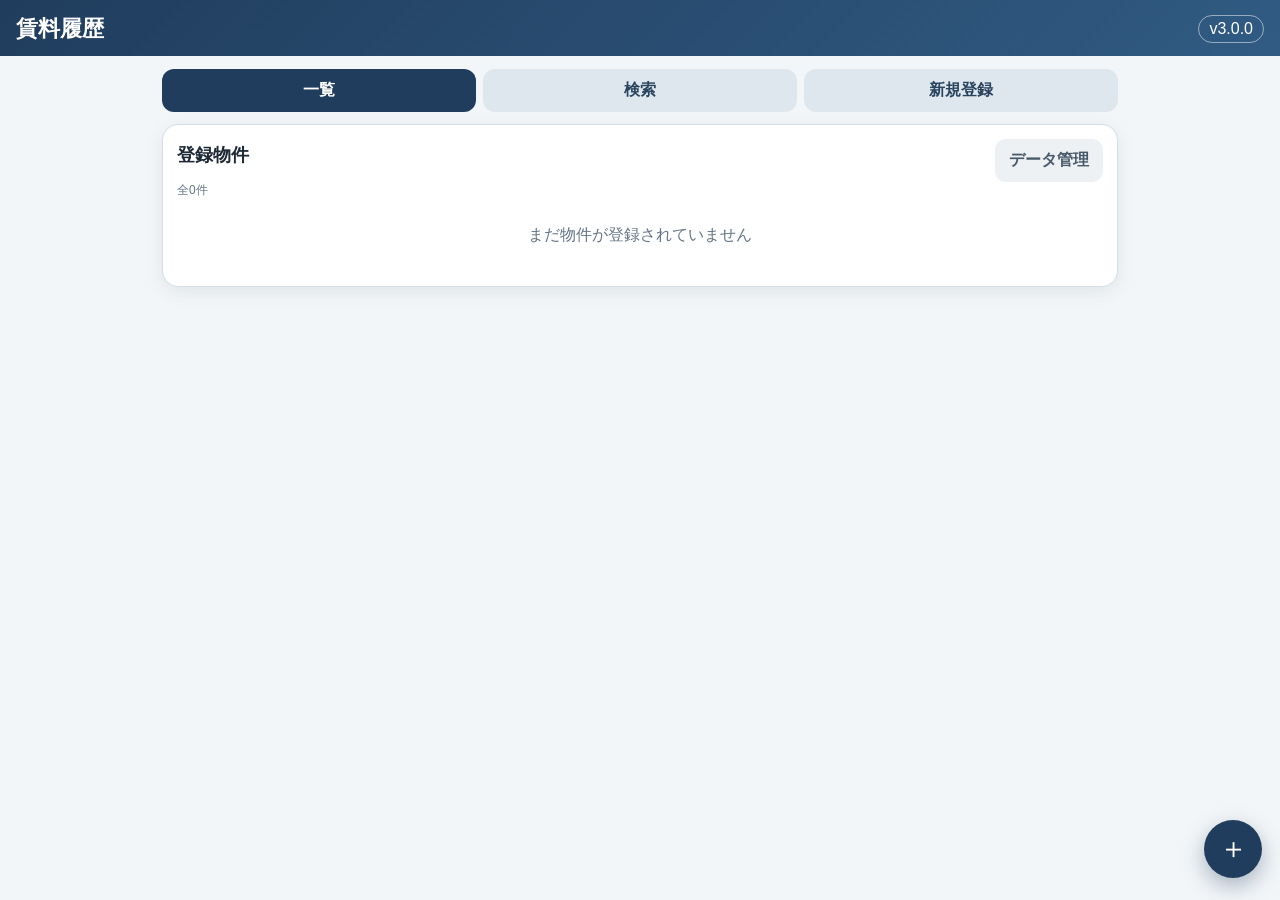
==== commit 4014b232: "Add files via upload" ====
--- a/index.html
+++ b/index.html
@@ -1,416 +1,211 @@
 <!DOCTYPE html>
 <html lang="ja">
 <head>
-<meta charset="UTF-8">
-<meta name="viewport" content="width=device-width, initial-scale=1, viewport-fit=cover">
-<meta name="theme-color" content="#203d5d">
-<link rel="manifest" href="manifest.json">
-<title>賃料履歴</title>
-<style>
-:root{
-  --navy:#203d5d;--navy2:#315b83;--bg:#f3f6f8;--card:#fff;--line:#d5dee6;
-  --text:#1d2935;--muted:#657584;--soft:#e8eff5;--danger:#b42318;--green:#176b4d;
-  --shadow:0 5px 18px rgba(32,61,93,.09)
-}
-*{box-sizing:border-box}
-body{margin:0;background:var(--bg);color:var(--text);font-family:-apple-system,BlinkMacSystemFont,"Segoe UI","Noto Sans JP",sans-serif}
-header{position:sticky;top:0;z-index:30;background:linear-gradient(135deg,var(--navy),var(--navy2));color:#fff;padding:14px 16px 12px;box-shadow:0 2px 12px rgba(0,0,0,.14)}
-.header-row{display:flex;align-items:center;justify-content:space-between}
-h1{font-size:22px;margin:0}.version{border:1px solid rgba(255,255,255,.55);border-radius:999px;padding:4px 9px;font-size:12px;background:transparent;color:#fff}
-main{max-width:980px;margin:auto;padding:13px 12px 90px}
-.tabs{display:grid;grid-template-columns:repeat(3,1fr);gap:7px;margin-bottom:12px}
-.tab{border:0;border-radius:12px;padding:11px 4px;background:#dfe7ee;color:#29445e;font-weight:800}
-.tab.active{background:var(--navy);color:#fff}
-.panel{display:none}.panel.active{display:block}
-.card{background:var(--card);border:1px solid var(--line);border-radius:16px;padding:14px;margin-bottom:12px;box-shadow:var(--shadow)}
-.card h2{font-size:17px;margin:0 0 12px}.subhead{font-weight:800;font-size:14px;margin:14px 0 8px;color:#38526a}
-.grid{display:grid;grid-template-columns:repeat(2,minmax(0,1fr));gap:10px}.full{grid-column:1/-1}
-label{display:block;font-size:12px;color:var(--muted);font-weight:800;margin-bottom:5px}
-input,select,textarea{width:100%;border:1px solid #c8d2db;border-radius:10px;padding:10px 11px;background:#fff;color:var(--text);font-size:16px}
-textarea{min-height:92px;resize:vertical}.readonly{background:#edf2f6}
-button{font:inherit;cursor:pointer}.primary,.secondary,.ghost,.danger{border:0;border-radius:11px;padding:11px 14px;font-weight:800}
-.primary{background:var(--navy);color:#fff}.secondary{background:#e3edf5;color:var(--navy)}
-.ghost{background:#eef1f4;color:#475969}.danger{background:#fee4e2;color:var(--danger)}
-.btnrow{display:flex;gap:8px;flex-wrap:wrap}.btnrow>*{flex:0 0 auto}
-.search-grid{display:grid;grid-template-columns:repeat(3,minmax(0,1fr));gap:8px}
-.list{display:grid;gap:10px}.item{background:#fff;border:1px solid var(--line);border-radius:14px;padding:12px}
-.item-top{display:flex;justify-content:space-between;align-items:flex-start;gap:10px}.owner{font-size:17px;font-weight:900}.building{font-weight:700;color:#3d5366}
-.rent{font-size:18px;font-weight:900;color:var(--navy);white-space:nowrap}.meta{font-size:13px;color:#586977;line-height:1.65;margin-top:7px}
-.badge{display:inline-block;background:#e7f0f6;color:#264c70;border-radius:999px;padding:3px 8px;font-size:11px;font-weight:800;margin:2px 3px 2px 0}
-.memo{background:#f3f7f9;border-radius:9px;padding:8px 10px;margin-top:8px;font-size:13px;white-space:pre-wrap}
-.empty{text-align:center;color:var(--muted);padding:28px 10px}.count{font-size:13px;color:var(--muted);margin:6px 0 10px}
-.checks{display:grid;grid-template-columns:repeat(3,1fr);gap:8px}
-.check{display:flex;align-items:center;gap:7px;padding:9px;border:1px solid var(--line);border-radius:10px;font-size:13px;background:#fff}
-.check input{width:auto;margin:0;transform:scale(1.15)}
-.area-box{display:grid;grid-template-columns:1fr auto 1fr auto;align-items:end;gap:7px}.area-unit{padding-bottom:11px;font-weight:800;color:var(--muted)}
-.toggle-row{display:flex;gap:8px;margin-top:8px}.toggle-row button{flex:1}
-.rent-history-row{border:1px solid var(--line);border-radius:12px;padding:10px;margin-bottom:9px;background:#fafcfd}
-.hMonth{font-size:14px;padding:8px 7px;min-height:42px}
-.history-title{display:flex;justify-content:space-between;align-items:center;font-weight:800;margin-bottom:8px}
-.photo-preview{width:100%;max-height:240px;object-fit:cover;border-radius:12px;border:1px solid var(--line);display:none;margin-top:9px}
-.fab{position:fixed;right:18px;bottom:22px;width:58px;height:58px;border-radius:50%;border:0;background:var(--navy);color:#fff;font-size:29px;box-shadow:0 8px 22px rgba(32,61,93,.36);z-index:40}
-dialog{width:min(93vw,590px);border:0;border-radius:18px;padding:0;box-shadow:0 20px 65px rgba(0,0,0,.32)}
-dialog::backdrop{background:rgba(10,20,30,.48)}.dialog-head{display:flex;justify-content:space-between;align-items:center;background:var(--navy);color:#fff;padding:14px 16px}
-.dialog-head h3{margin:0;font-size:17px}.close{border:0;background:transparent;color:#fff;font-size:26px}.dialog-body{padding:14px;max-height:72vh;overflow:auto}
-.dialog-actions{padding:12px 14px;border-top:1px solid var(--line);display:flex;gap:8px;justify-content:flex-end}
-.detail-photo{width:100%;max-height:260px;object-fit:cover;border-radius:12px;margin-bottom:12px}
-.update{border-left:4px solid var(--navy2);padding:8px 10px;background:#f3f7fa;border-radius:8px;margin-bottom:9px}.update strong{display:block;margin-bottom:4px}
-.small{font-size:12px;color:var(--muted)}hr{border:0;border-top:1px solid var(--line);margin:16px 0}
-@media(max-width:700px){
- .search-grid{grid-template-columns:1fr 1fr}.search-grid .wide{grid-column:1/-1}
- .checks{grid-template-columns:1fr 1fr}.grid{grid-template-columns:1fr 1fr}
-}
-</style>
+  <meta charset="UTF-8">
+  <meta name="viewport" content="width=device-width, initial-scale=1, viewport-fit=cover">
+  <meta name="theme-color" content="#203d5d">
+  <title>賃料履歴</title>
+  <link rel="manifest" href="manifest.json">
+  <link rel="stylesheet" href="style.css">
 </head>
 <body>
-<header><div class="header-row"><h1>賃料履歴</h1><button class="version" id="versionBtn">v2.1.1</button></div></header>
+<header>
+  <div class="header-row">
+    <h1>賃料履歴</h1>
+    <button id="versionBtn" class="version">v3.0.0</button>
+  </div>
+</header>
+
 <main>
-<div class="tabs">
- <button class="tab active" data-tab="listPanel">一覧</button>
- <button class="tab" data-tab="searchPanel">検索</button>
- <button class="tab" data-tab="formPanel">新規登録</button>
-</div>
-
-<section id="listPanel" class="panel active">
- <div class="card">
-  <div class="item-top"><h2 style="margin:0">登録物件</h2><button class="ghost" id="openIo">データ管理</button></div>
-  <div id="listCount" class="count"></div><div id="allList" class="list"></div>
- </div>
-</section>
-
-<section id="searchPanel" class="panel">
- <div class="card"><h2>複数条件検索</h2>
-  <div class="search-grid">
-   <div class="wide"><label>キーワード</label><input id="q" placeholder="お客さん・建物・駅・路線・メモ"></div>
-   <div><label>路線</label><select id="fLine"></select></div>
-   <div><label>最寄駅</label><select id="fStation"><option value="">すべて</option></select></div>
-   <div><label>構造</label><select id="fStructure"><option value="">すべて</option><option>木造</option><option>軽量鉄骨造</option><option>鉄骨造</option><option>RC造</option><option>SRC造</option><option>その他</option></select></div>
-   <div><label>間取り</label><select id="fLayout"></select></div>
-   <div><label>徒歩（分以内）</label><input id="fWalkMax" type="number" min="0"></div>
-   <div><label>築年数（年以上）</label><input id="fAgeMin" type="number" min="0"></div>
-   <div><label>築年数（年以下）</label><input id="fAgeMax" type="number" min="0"></div>
-   <div><label>家賃（円以上）</label><input id="fRentMin" type="number" min="0"></div>
-   <div><label>家賃（円以下）</label><input id="fRentMax" type="number" min="0"></div>
-   <div><label>坪単価（円以上）</label><input id="fTsuboMin" type="number" min="0"></div>
-   <div><label>値上げ額（円以上）</label><input id="fRaiseMin" type="number"></div>
-   <div><label>並び順</label><select id="sortBy"><option value="new">更新が新しい順</option><option value="rentDesc">家賃が高い順</option><option value="tsuboDesc">坪単価が高い順</option><option value="raiseDesc">値上げ額が大きい順</option><option value="walkAsc">駅徒歩が近い順</option></select></div>
-  </div>
-  <div class="subhead">賃貸条件</div><div id="filterFeatures" class="checks"></div>
-  <div class="btnrow" style="margin-top:12px"><button class="secondary" id="clearFilters">条件をクリア</button></div>
- </div>
- <div class="card"><h2>検索結果</h2><div id="searchCount" class="count"></div><div id="searchList" class="list"></div></div>
-</section>
-
-<section id="formPanel" class="panel">
-<form id="propertyForm">
-<input type="hidden" id="recordId">
-<div class="card"><h2>お客さん・建物</h2><div class="grid">
- <div><label>お客さん名（苗字など）*</label><input id="owner" required></div>
- <div><label>建物名</label><input id="building"></div>
- <div><label>部屋パターン名</label><input id="patternName" placeholder="例：2LDK・55㎡タイプ"></div>
- <div><label>路線</label><select id="line"></select></div>
- <div id="otherLineWrap" style="display:none"><label>その他の路線名</label><input id="otherLine"></div>
- <div><label>最寄駅</label><select id="station"></select></div>
- <div id="otherStationWrap" style="display:none"><label>その他の駅名</label><input id="otherStation"></div>
- <div><label>徒歩（分）</label><input id="walk" type="number" min="0"></div>
- <div><label>建築年次</label><select id="builtYear"></select></div>
- <div><label>築年数（自動）</label><input id="ageDisplay" class="readonly" readonly></div>
- <div><label>構造</label><select id="structure"><option value="">選択</option><option>木造</option><option>軽量鉄骨造</option><option>鉄骨造</option><option>RC造</option><option>SRC造</option><option>その他</option></select></div>
- <div><label>間取り</label><select id="layout"></select></div>
- <div id="otherLayoutWrap" style="display:none"><label>その他の間取り</label><input id="otherLayout"></div>
-</div></div>
-
-<div class="card"><h2>面積</h2>
- <div id="spinnerArea">
-  <div class="area-box">
-   <div><label>整数部分</label><select id="sqmWhole"></select></div><div class="area-unit">.</div>
-   <div><label>小数部分</label><select id="sqmDecimal"></select></div><div class="area-unit">㎡</div>
-  </div>
- </div>
- <div id="manualArea" style="display:none"><label>面積を直接入力（㎡）</label><input id="sqmManual" type="number" min="0" step="0.01"></div>
- <div class="toggle-row"><button type="button" class="ghost" id="useManual">手入力に切替</button></div>
- <div class="grid" style="margin-top:10px">
-  <div><label>面積（㎡）</label><input id="sqm" class="readonly" readonly></div>
-  <div><label>面積（坪）</label><input id="tsubo" class="readonly" readonly></div>
- </div>
-</div>
-
-<div class="card"><h2>家賃履歴</h2>
- <div id="rentHistoryRows"></div>
- <button type="button" class="secondary" id="addHistory">＋ 履歴を追加</button>
- <p class="small">最新の履歴が一覧の「現在家賃」として表示されます。</p>
-</div>
-
-<div class="card"><h2>賃貸条件</h2><div id="featureChecks" class="checks"></div></div>
-
-<div class="card"><h2>外観写真</h2>
- <input id="photoInput" type="file" accept="image/*">
- <img id="photoPreview" class="photo-preview" alt="外観写真">
- <div class="btnrow" style="margin-top:8px"><button type="button" class="danger" id="removePhoto">写真を削除</button></div>
- <p class="small">端末内に保存しやすいよう、自動で画像を縮小します。</p>
-</div>
-
-<div class="card"><h2>メモ</h2><textarea id="memo" placeholder="更新料なし、リフォーム済み、次回更新時に再交渉など"></textarea></div>
-<div class="btnrow"><button type="submit" class="primary">保存</button><button type="button" class="secondary" id="resetForm">入力をクリア</button></div>
-</form>
-</section>
+  <nav class="tabs">
+    <button class="tab active" data-panel="listPanel">一覧</button>
+    <button class="tab" data-panel="searchPanel">検索</button>
+    <button class="tab" data-panel="formPanel">新規登録</button>
+  </nav>
+
+  <section id="listPanel" class="panel active">
+    <div class="card">
+      <div class="row-between">
+        <h2>登録物件</h2>
+        <button id="openDataBtn" class="ghost">データ管理</button>
+      </div>
+      <div id="listCount" class="count"></div>
+      <div id="propertyList" class="list"></div>
+    </div>
+  </section>
+
+  <section id="searchPanel" class="panel">
+    <div class="card">
+      <h2>複数条件検索</h2>
+      <div class="search-grid">
+        <div class="wide">
+          <label>キーワード</label>
+          <input id="q" placeholder="お客さん・建物・部屋パターン・駅・メモ">
+        </div>
+        <div><label>路線</label><select id="fLine"></select></div>
+        <div><label>最寄駅</label><select id="fStation"></select></div>
+        <div><label>構造</label><select id="fStructure"></select></div>
+        <div><label>間取り</label><select id="fLayout"></select></div>
+        <div><label>徒歩（分以内）</label><input id="fWalkMax" type="number" min="0"></div>
+        <div><label>築年数（年以上）</label><input id="fAgeMin" type="number" min="0"></div>
+        <div><label>築年数（年以下）</label><input id="fAgeMax" type="number" min="0"></div>
+        <div><label>家賃（円以上）</label><input id="fRentMin" type="number" min="0"></div>
+        <div><label>家賃（円以下）</label><input id="fRentMax" type="number" min="0"></div>
+        <div><label>坪単価（円以上）</label><input id="fTsuboMin" type="number" min="0"></div>
+        <div><label>値上げ額（円以上）</label><input id="fRaiseMin" type="number"></div>
+        <div>
+          <label>並び順</label>
+          <select id="sortBy">
+            <option value="new">更新が新しい順</option>
+            <option value="rentDesc">家賃が高い順</option>
+            <option value="tsuboDesc">坪単価が高い順</option>
+            <option value="raiseDesc">値上げ額が大きい順</option>
+            <option value="walkAsc">駅徒歩が近い順</option>
+          </select>
+        </div>
+      </div>
+
+      <h3>賃貸条件</h3>
+      <div id="filterFeatures" class="checks"></div>
+      <button id="clearFiltersBtn" class="secondary top-gap">条件をクリア</button>
+    </div>
+
+    <div class="card">
+      <h2>検索結果</h2>
+      <div id="searchCount" class="count"></div>
+      <div id="searchList" class="list"></div>
+    </div>
+  </section>
+
+  <section id="formPanel" class="panel">
+    <form id="propertyForm">
+      <input id="recordId" type="hidden">
+
+      <div class="card">
+        <h2>お客さん・建物</h2>
+        <div class="grid">
+          <div><label>お客さん名 *</label><input id="owner" required></div>
+          <div><label>建物名</label><input id="building"></div>
+          <div><label>部屋パターン名</label><input id="patternName" placeholder="例：2LDK・55㎡タイプ"></div>
+          <div><label>徒歩（分）</label><input id="walk" type="number" min="0"></div>
+
+          <div><label>路線</label><select id="line"></select></div>
+          <div id="otherLineWrap" class="hidden"><label>その他の路線</label><input id="otherLine"></div>
+
+          <div><label>最寄駅</label><select id="station"></select></div>
+          <div id="otherStationWrap" class="hidden"><label>その他の駅</label><input id="otherStation"></div>
+
+          <div><label>建築年次</label><select id="builtYear"></select></div>
+          <div><label>築年数（自動）</label><input id="ageDisplay" class="readonly" readonly></div>
+
+          <div><label>構造</label><select id="structure"></select></div>
+          <div><label>間取り</label><select id="layout"></select></div>
+          <div id="otherLayoutWrap" class="hidden"><label>その他の間取り</label><input id="otherLayout"></div>
+        </div>
+      </div>
+
+      <div class="card">
+        <h2>面積</h2>
+        <div id="spinnerArea">
+          <div class="area-grid">
+            <div><label>整数部分</label><select id="sqmWhole"></select></div>
+            <div class="dot">.</div>
+            <div><label>小数部分</label><select id="sqmDecimal"></select></div>
+            <div class="unit">㎡</div>
+          </div>
+        </div>
+
+        <div id="manualArea" class="hidden">
+          <label>面積を直接入力（㎡）</label>
+          <input id="sqmManual" type="number" min="0" step="0.01">
+        </div>
+
+        <button type="button" id="toggleAreaModeBtn" class="ghost full-button">手入力に切替</button>
+
+        <div class="grid top-gap">
+          <div><label>面積（㎡）</label><input id="sqm" class="readonly" readonly></div>
+          <div><label>面積（坪）</label><input id="tsubo" class="readonly" readonly></div>
+        </div>
+      </div>
+
+      <div class="card">
+        <h2>家賃履歴</h2>
+        <div id="rentHistoryRows"></div>
+        <button type="button" id="addHistoryBtn" class="secondary">＋ 履歴を追加</button>
+        <p class="small">最新年月の履歴が、一覧の現在家賃として表示されます。</p>
+      </div>
+
+      <div class="card">
+        <h2>賃貸条件</h2>
+        <div id="featureChecks" class="checks"></div>
+      </div>
+
+      <div class="card">
+        <h2>外観写真</h2>
+        <input id="photoInput" type="file" accept="image/*">
+        <img id="photoPreview" class="photo-preview" alt="">
+        <button type="button" id="removePhotoBtn" class="danger top-gap">写真を削除</button>
+      </div>
+
+      <div class="card">
+        <h2>メモ</h2>
+        <textarea id="memo" placeholder="更新料なし、リフォーム済み、次回更新時に再交渉など"></textarea>
+      </div>
+
+      <div class="form-actions">
+        <button type="submit" class="primary">保存</button>
+        <button type="button" id="resetFormBtn" class="secondary">入力をクリア</button>
+      </div>
+    </form>
+  </section>
 </main>
-<button class="fab" id="fab">＋</button>
-
-<dialog id="detailDialog"><div class="dialog-head"><h3>物件詳細</h3><button class="close" id="closeDetail">×</button></div><div class="dialog-body" id="detailBody"></div><div class="dialog-actions"><button class="secondary" id="cloneOne">別パターン追加</button><button class="danger" id="deleteOne">削除</button><button class="primary" id="editOne">編集</button></div></dialog>
-<dialog id="versionDialog"><div class="dialog-head"><h3>アップデート履歴</h3><button class="close" id="closeVersion">×</button></div><div class="dialog-body">
- <div class="update"><strong>v2.1.1</strong>iPhone Safariで編集・別パターン追加・新規登録が開かない不具合を修正。</div>
- <div class="update"><strong>v2.1.0</strong>編集・新規登録ボタンの動作を改善。面積入力を整理し、改定年月を小型化。同じ建物から別の部屋パターンを追加できる機能を追加。</div>
- <div class="update"><strong>v2.0.0</strong>路線・駅の選択入力、建築年次と築年数自動計算、間取り連動の面積入力、家賃履歴、賃貸条件、外観写真、検索専用画面を追加。</div>
- <div class="update"><strong>v1.0.0</strong>賃料・値上げ額・坪単価の記録、メモ、複数条件検索、バックアップ機能を追加。</div>
-</div></dialog>
-<dialog id="ioDialog"><div class="dialog-head"><h3>データ管理</h3><button class="close" id="closeIo">×</button></div><div class="dialog-body">
- <p class="small">機種変更やブラウザデータ削除に備えてバックアップしてください。</p>
- <div class="btnrow"><button class="secondary" id="exportBtn">書き出す</button><button class="secondary" id="importBtn">読み込む</button></div>
- <input id="importFile" type="file" accept=".json,application/json" hidden><hr><button class="danger" id="deleteAll">全データ削除</button>
-</div></dialog>
-
-<script>
-const VERSION="2.1.1", KEY="rentHistoryRecords_v2", OLD_KEY="rentHistoryRecords_v1";
-const $=id=>document.getElementById(id), money=n=>Number(n||0).toLocaleString("ja-JP");
-const esc=s=>String(s??"").replace(/[&<>"']/g,m=>({"&":"&amp;","<":"&lt;",">":"&gt;",'"':"&quot;","'":"&#039;"}[m]));
-function makeId(){try{return crypto.randomUUID()}catch(e){return "id-"+Date.now()+"-"+Math.random().toString(36).slice(2)}}
-const FEATURES=["オートロック","エレベーター","バストイレ別","独立洗面台","宅配ボックス","ペット可","楽器可","駐車場","駐輪場"];
-
-const LINES={
-"西武池袋線":["池袋","椎名町","東長崎","江古田","桜台","練馬","中村橋","富士見台","練馬高野台","石神井公園","大泉学園","保谷","ひばりヶ丘","東久留米","清瀬","秋津","所沢"],
-"西武新宿線":["西武新宿","高田馬場","下落合","中井","新井薬師前","沼袋","野方","都立家政","鷺ノ宮","下井草","井荻","上井草","上石神井","武蔵関","東伏見","西武柳沢","田無","花小金井","小平"],
-"西武有楽町線":["小竹向原","新桜台","練馬"],
-"西武豊島線":["練馬","豊島園"],
-"都営大江戸線":["新宿西口","東新宿","若松河田","牛込柳町","牛込神楽坂","飯田橋","春日","本郷三丁目","上野御徒町","新御徒町","蔵前","両国","森下","清澄白河","門前仲町","月島","勝どき","築地市場","汐留","大門","赤羽橋","麻布十番","六本木","青山一丁目","国立競技場","代々木","新宿","都庁前","西新宿五丁目","中野坂上","東中野","中井","落合南長崎","新江古田","練馬","豊島園","練馬春日町","光が丘"],
-"東京メトロ有楽町線":["和光市","地下鉄成増","地下鉄赤塚","平和台","氷川台","小竹向原","千川","要町","池袋","東池袋","護国寺","江戸川橋","飯田橋","市ケ谷","麹町","永田町","桜田門","有楽町","銀座一丁目","新富町","月島","豊洲","辰巳","新木場"],
-"東京メトロ副都心線":["和光市","地下鉄成増","地下鉄赤塚","平和台","氷川台","小竹向原","千川","要町","池袋","雑司が谷","西早稲田","東新宿","新宿三丁目","北参道","明治神宮前","渋谷"],
-"JR中央線":["東京","神田","御茶ノ水","四ツ谷","新宿","中野","高円寺","阿佐ケ谷","荻窪","西荻窪","吉祥寺","三鷹","武蔵境","東小金井","武蔵小金井","国分寺","西国分寺","国立","立川"],
-"JR総武線":["三鷹","吉祥寺","西荻窪","荻窪","阿佐ケ谷","高円寺","中野","東中野","大久保","新宿","代々木","千駄ケ谷","信濃町","四ツ谷","市ケ谷","飯田橋","水道橋","御茶ノ水","秋葉原","浅草橋","両国","錦糸町"],
-"JR山手線":["池袋","目白","高田馬場","新大久保","新宿","代々木","原宿","渋谷","恵比寿","目黒","五反田","大崎","品川","高輪ゲートウェイ","田町","浜松町","新橋","有楽町","東京","神田","秋葉原","御徒町","上野","鶯谷","日暮里","西日暮里","田端","駒込","巣鴨","大塚"],
-"東武東上線":["池袋","北池袋","下板橋","大山","中板橋","ときわ台","上板橋","東武練馬","下赤塚","成増","和光市","朝霞","朝霞台","志木"],
-"東京メトロ丸ノ内線":["池袋","新大塚","茗荷谷","後楽園","本郷三丁目","御茶ノ水","淡路町","大手町","東京","銀座","霞ケ関","国会議事堂前","赤坂見附","四ツ谷","四谷三丁目","新宿御苑前","新宿三丁目","新宿","西新宿","中野坂上","新中野","東高円寺","新高円寺","南阿佐ケ谷","荻窪"],
-"京王井の頭線":["渋谷","神泉","駒場東大前","池ノ上","下北沢","新代田","東松原","明大前","永福町","西永福","浜田山","高井戸","富士見ヶ丘","久我山","三鷹台","井の頭公園","吉祥寺"],
-"その他":[]
-};
-const LAYOUTS=["ワンルーム","1K","1DK","1LDK","2K","2DK","2LDK","3K","3DK","3LDK","4DK","4LDK","5LDK以上","店舗","事務所","その他"];
-const AREA_DEFAULT={"ワンルーム":20,"1K":25,"1DK":30,"1LDK":40,"2K":35,"2DK":45,"2LDK":55,"3K":50,"3DK":60,"3LDK":70,"4DK":75,"4LDK":85,"5LDK以上":100,"店舗":50,"事務所":50,"その他":50};
-
-let records=JSON.parse(localStorage.getItem(KEY)||"null");
-if(!records){
- const old=JSON.parse(localStorage.getItem(OLD_KEY)||"[]");
- records=old.map(r=>({
-  ...r, lineChoice:r.line||"", stationChoice:r.station||"", builtYearValue:"",
-  builtYearLabel:r.built||"", ageExact:r.age||0, ageAtLeast:false,
-  layoutChoice:r.layout||"", features:[], photo:"",
-  rentHistory:[{id:makeId(),revisionMonth:r.revisionMonth||"",oldRent:r.oldRent||0,newRent:r.rent||0}],
-  updatedAt:r.updatedAt||new Date().toISOString()
- }));
- localStorage.setItem(KEY,JSON.stringify(records));
-}
-let selectedId=null, photoData="", areaMode="spinner";
-
-function optionHTML(arr,first="選択"){return `<option value="">${first}</option>`+arr.map(v=>`<option value="${esc(v)}">${esc(v)}</option>`).join("")}
-function initOptions(){
- $("line").innerHTML=optionHTML(Object.keys(LINES)); $("fLine").innerHTML=optionHTML(Object.keys(LINES),"すべて");
- $("layout").innerHTML=optionHTML(LAYOUTS); $("fLayout").innerHTML=optionHTML(LAYOUTS,"すべて");
- $("sqmWhole").innerHTML=Array.from({length:191},(_,i)=>i+10).map(n=>`<option>${n}</option>`).join("");
- $("sqmDecimal").innerHTML=Array.from({length:100},(_,i)=>String(i).padStart(2,"0")).map(n=>`<option>${n}</option>`).join("");
- const years=[`<option value="">選択</option>`,`<option value="before1964">昭和39年以前</option>`];
- for(let y=1965;y<=new Date().getFullYear();y++){
-  let label=y<=1988?`昭和${y-1925}年`:y===1989?"平成元年":y<=2018?`平成${y-1988}年`:y===2019?"令和元年":`令和${y-2018}年`;
-  years.push(`<option value="${y}">${label}</option>`);
- }
- $("builtYear").innerHTML=years.join("");
- $("featureChecks").innerHTML=FEATURES.map(f=>`<label class="check"><input type="checkbox" name="feature" value="${f}">${f}</label>`).join("");
- $("filterFeatures").innerHTML=FEATURES.map(f=>`<label class="check"><input type="checkbox" name="filterFeature" value="${f}">${f}</label>`).join("");
-}
-function setStations(lineEl,stationEl,current=""){
- const line=lineEl.value, stations=LINES[line]||[];
- stationEl.innerHTML=optionHTML(stations.concat(line==="その他"?["その他"]:["その他"]));
- if(current && [...stationEl.options].some(o=>o.value===current)) stationEl.value=current;
-}
-function switchTab(id){
- document.querySelectorAll(".tab").forEach(b=>b.classList.toggle("active",b.dataset.tab===id));
- document.querySelectorAll(".panel").forEach(p=>p.classList.toggle("active",p.id===id));
- $("fab").style.display=id==="listPanel"?"block":"none";
- window.scrollTo({top:0,behavior:"smooth"});
-}
-document.querySelectorAll(".tab").forEach(b=>b.onclick=()=>switchTab(b.dataset.tab));
-function openNewForm(){
- try{resetForm();switchTab("formPanel")}catch(err){console.error(err);alert("新規登録画面を開けませんでした。再読み込みしてもう一度お試しください。")}
-}
-$("fab").onclick=openNewForm;
-
-$("line").onchange=()=>{setStations($("line"),$("station"));$("otherLineWrap").style.display=$("line").value==="その他"?"block":"none"};
-$("station").onchange=()=>{$("otherStationWrap").style.display=$("station").value==="その他"?"block":"none"};
-$("fLine").onchange=()=>{setStations($("fLine"),$("fStation"));renderSearch()};
-$("layout").onchange=()=>{
- $("otherLayoutWrap").style.display=$("layout").value==="その他"?"block":"none";
- const d=AREA_DEFAULT[$("layout").value]; if(d){$("sqmWhole").value=d;$("sqmDecimal").value="50";syncArea()}
-};
-$("builtYear").onchange=updateAge;
-function updateAge(){
- const v=$("builtYear").value, current=new Date().getFullYear();
- if(v==="before1964") $("ageDisplay").value=`築${current-1964}年以上`;
- else if(v) $("ageDisplay").value=`築${current-Number(v)}年`;
- else $("ageDisplay").value="";
-}
-function syncArea(){
- let sqm=areaMode==="manual"?Number($("sqmManual").value||0):Number(`${$("sqmWhole").value}.${$("sqmDecimal").value}`);
- $("sqm").value=sqm?sqm.toFixed(2):"";$("tsubo").value=sqm?(sqm/3.305785).toFixed(2):"";
-}
-["sqmWhole","sqmDecimal"].forEach(id=>$(id).onchange=syncArea);$("sqmManual").oninput=syncArea;
-$("useManual").onclick=()=>{
- if(areaMode==="spinner"){areaMode="manual";$("manualArea").style.display="block";$("spinnerArea").style.display="none";$("sqmManual").value=$("sqm").value;$("useManual").textContent="コロコロ入力に戻す";}
- else{areaMode="spinner";$("spinnerArea").style.display="block";$("manualArea").style.display="none";$("useManual").textContent="手入力に切替";}
- syncArea();calcHistory();
-};
-
-function addHistoryRow(data={revisionMonth:"",oldRent:"",newRent:""}){
- const id=data.id||makeId(), div=document.createElement("div");div.className="rent-history-row";div.dataset.id=id;
- div.innerHTML=`<div class="history-title"><span>家賃改定</span><button type="button" class="danger remove-history">削除</button></div>
- <div class="grid"><div><label>改定年月</label><input class="hMonth" type="month" value="${esc(data.revisionMonth||"")}"></div>
- <div><label>改定前家賃（円）</label><input class="hOld" type="number" min="0" value="${data.oldRent||""}"></div>
- <div><label>改定後家賃（円）*</label><input class="hNew" type="number" min="0" value="${data.newRent||""}"></div>
- <div><label>値上げ額</label><input class="hRaise readonly" readonly></div>
- <div><label>坪単価</label><input class="hTsubo readonly" readonly></div>
- <div><label>坪当たり値上げ</label><input class="hRaiseTsubo readonly" readonly></div></div>`;
- $("rentHistoryRows").appendChild(div);
- div.querySelector(".remove-history").onclick=()=>{if(document.querySelectorAll(".rent-history-row").length>1)div.remove();else alert("家賃履歴は1件以上必要です")};
- div.querySelectorAll(".hOld,.hNew").forEach(i=>i.oninput=calcHistory);calcHistory();
-}
-function calcHistory(){
- const t=Number($("tsubo").value||0);
- document.querySelectorAll(".rent-history-row").forEach(row=>{
-  const old=Number(row.querySelector(".hOld").value||0),nw=Number(row.querySelector(".hNew").value||0),raise=nw-old;
-  row.querySelector(".hRaise").value=old&&nw?raise:"";
-  row.querySelector(".hTsubo").value=t&&nw?Math.round(nw/t):"";
-  row.querySelector(".hRaiseTsubo").value=t&&old&&nw?Math.round(raise/t):"";
- });
-}
-$("addHistory").onclick=()=>addHistoryRow({revisionMonth:new Date().toISOString().slice(0,7)});
-$("sqmWhole").addEventListener("change",calcHistory);$("sqmDecimal").addEventListener("change",calcHistory);$("sqmManual").addEventListener("input",calcHistory);
-
-$("photoInput").onchange=async e=>{
- const file=e.target.files[0];if(!file)return;
- const img=new Image(),url=URL.createObjectURL(file);
- img.onload=()=>{
-  const max=900,scale=Math.min(1,max/Math.max(img.width,img.height)),c=document.createElement("canvas");
-  c.width=Math.round(img.width*scale);c.height=Math.round(img.height*scale);c.getContext("2d").drawImage(img,0,0,c.width,c.height);
-  photoData=c.toDataURL("image/jpeg",.72);$("photoPreview").src=photoData;$("photoPreview").style.display="block";URL.revokeObjectURL(url)
- };img.src=url
-};
-$("removePhoto").onclick=()=>{photoData="";$("photoPreview").src="";$("photoPreview").style.display="none";$("photoInput").value=""};
-
-function getHistory(){
- return [...document.querySelectorAll(".rent-history-row")].map(row=>({
-  id:row.dataset.id,revisionMonth:row.querySelector(".hMonth").value,
-  oldRent:Number(row.querySelector(".hOld").value||0),newRent:Number(row.querySelector(".hNew").value||0)
- })).filter(h=>h.newRent);
-}
-function normalizedHistory(r){return [...(r.rentHistory||[])].sort((a,b)=>(b.revisionMonth||"").localeCompare(a.revisionMonth||""))}
-function latest(r){return normalizedHistory(r)[0]||{oldRent:0,newRent:0,revisionMonth:""}}
-function metrics(r){
- const h=latest(r),t=Number(r.tsubo||0),raise=h.newRent-h.oldRent;
- return {rent:h.newRent,old:h.oldRent,raise,perTsubo:t&&h.newRent?Math.round(h.newRent/t):0,raisePerTsubo:t&&h.oldRent?Math.round(raise/t):0}
-}
-function save(){localStorage.setItem(KEY,JSON.stringify(records))}
-$("propertyForm").onsubmit=e=>{
- e.preventDefault();syncArea();const hist=getHistory();if(!hist.length){alert("改定後家賃を入力してください");return}
- const lineChoice=$("line").value,stationChoice=$("station").value,layoutChoice=$("layout").value,bv=$("builtYear").value,current=new Date().getFullYear();
- const data={
-  id:$("recordId").value||makeId(),owner:$("owner").value.trim(),building:$("building").value.trim(),patternName:$("patternName").value.trim(),
-  lineChoice,line:lineChoice==="その他"?$("otherLine").value.trim():lineChoice,
-  stationChoice,station:stationChoice==="その他"?$("otherStation").value.trim():stationChoice,
-  walk:Number($("walk").value||0),builtYearValue:bv,builtYearLabel:$("builtYear").selectedOptions[0]?.text||"",
-  ageExact:bv&&bv!=="before1964"?current-Number(bv):current-1964,ageAtLeast:bv==="before1964",
-  structure:$("structure").value,layoutChoice,layout:layoutChoice==="その他"?$("otherLayout").value.trim():layoutChoice,
-  sqm:Number($("sqm").value||0),tsubo:Number($("tsubo").value||0),rentHistory:hist,
-  features:[...document.querySelectorAll('input[name="feature"]:checked')].map(x=>x.value),
-  photo:photoData,memo:$("memo").value.trim(),updatedAt:new Date().toISOString()
- };
- const i=records.findIndex(r=>r.id===data.id);if(i>=0)records[i]=data;else records.unshift(data);
- try{save()}catch(err){alert("写真の容量が大きく保存できませんでした。写真を削除するか小さい画像で試してください。");return}
- renderAll();renderSearch();resetForm();switchTab("listPanel");alert("保存しました")
-};
-
-function card(r){
- const m=metrics(r),age=r.ageAtLeast?`築${r.ageExact}年以上`:r.ageExact?`築${r.ageExact}年`:"";
- return `<div class="item" data-record-id="${r.id}"><div class="item-top"><div><div class="owner">${esc(r.owner)}</div><div class="building">${esc(r.building||"建物名未入力")}${r.patternName?`<br><span class="small">${esc(r.patternName)}</span>`:""}</div></div><div class="rent">${money(m.rent)}円</div></div>
- <div class="meta">${r.line||r.station?`<span class="badge">${esc([r.line,r.station].filter(Boolean).join(" "))}${r.walk?` 徒歩${r.walk}分`:""}</span>`:""}
- ${r.structure?`<span class="badge">${esc(r.structure)}</span>`:""}${r.layout?`<span class="badge">${esc(r.layout)}</span>`:""}${age?`<span class="badge">${age}</span>`:""}<br>
- ${r.sqm?`${r.sqm.toFixed(2)}㎡（${r.tsubo.toFixed(2)}坪）`:""}${m.perTsubo?`・坪単価 ${money(m.perTsubo)}円`:""}${m.raise?`・直近値上げ ${m.raise>0?"+":""}${money(m.raise)}円`:""}</div>
- ${(r.features||[]).map(f=>`<span class="badge">${esc(f)}</span>`).join("")}${r.memo?`<div class="memo">${esc(r.memo)}</div>`:""}</div>`
-}
-function renderAll(){
- const arr=[...records].sort((a,b)=>new Date(b.updatedAt)-new Date(a.updatedAt));$("listCount").textContent=`全${arr.length}件`;
- $("allList").innerHTML=arr.length?arr.map(card).join(""):`<div class="empty">まだ物件が登録されていません</div>`
-}
-document.addEventListener("click",e=>{const item=e.target.closest(".item[data-record-id]");if(item)openDetail(item.dataset.recordId)});
-function filtered(){
- const q=$("q").value.trim().toLowerCase(),line=$("fLine").value,station=$("fStation").value,structure=$("fStructure").value,layout=$("fLayout").value;
- const walk=Number($("fWalkMax").value||0),amin=Number($("fAgeMin").value||0),amax=Number($("fAgeMax").value||0),rmin=Number($("fRentMin").value||0),rmax=Number($("fRentMax").value||0),tmin=Number($("fTsuboMin").value||0);
- const raiseRaw=$("fRaiseMin").value,raiseMin=raiseRaw===""?null:Number(raiseRaw),features=[...document.querySelectorAll('input[name="filterFeature"]:checked')].map(x=>x.value);
- let arr=records.filter(r=>{const m=metrics(r),text=[r.owner,r.building,r.patternName,r.line,r.station,r.structure,r.layout,r.memo].join(" ").toLowerCase();
-  return(!q||text.includes(q))&&(!line||r.lineChoice===line||r.line===line)&&(!station||r.stationChoice===station||r.station===station)&&(!structure||r.structure===structure)&&(!layout||r.layoutChoice===layout||r.layout===layout)
-  &&(!walk||r.walk<=walk)&&(!amin||r.ageExact>=amin)&&(!amax||(!r.ageAtLeast&&r.ageExact<=amax))&&(!rmin||m.rent>=rmin)&&(!rmax||m.rent<=rmax)&&(!tmin||m.perTsubo>=tmin)&&(raiseMin===null||m.raise>=raiseMin)
-  &&features.every(f=>(r.features||[]).includes(f))
- });
- const s=$("sortBy").value;arr.sort((a,b)=>s==="rentDesc"?metrics(b).rent-metrics(a).rent:s==="tsuboDesc"?metrics(b).perTsubo-metrics(a).perTsubo:s==="raiseDesc"?metrics(b).raise-metrics(a).raise:s==="walkAsc"?a.walk-b.walk:new Date(b.updatedAt)-new Date(a.updatedAt));return arr
-}
-function renderSearch(){const arr=filtered();$("searchCount").textContent=`${arr.length}件表示 / 全${records.length}件`;$("searchList").innerHTML=arr.length?arr.map(card).join(""):`<div class="empty">該当する物件がありません</div>`}
-["q","fStation","fStructure","fLayout","fWalkMax","fAgeMin","fAgeMax","fRentMin","fRentMax","fTsuboMin","fRaiseMin","sortBy"].forEach(id=>{$(id).oninput=renderSearch;$(id).onchange=renderSearch});
-document.querySelectorAll('input[name="filterFeature"]').forEach(x=>x.onchange=renderSearch);
-$("clearFilters").onclick=()=>{["q","fLine","fStation","fStructure","fLayout","fWalkMax","fAgeMin","fAgeMax","fRentMin","fRentMax","fTsuboMin","fRaiseMin"].forEach(id=>$(id).value="");$("sortBy").value="new";document.querySelectorAll('input[name="filterFeature"]').forEach(x=>x.checked=false);renderSearch()};
-
-window.openDetail=id=>{
- selectedId=id;const r=records.find(x=>x.id===id);if(!r)return;const m=metrics(r),age=r.ageAtLeast?`築${r.ageExact}年以上`:r.ageExact?`築${r.ageExact}年`:"未入力";
- const hist=normalizedHistory(r).map(h=>{const raise=h.newRent-h.oldRent,t=r.tsubo||0;return `<div class="rent-history-row"><strong>${esc(h.revisionMonth||"年月未入力")}</strong><div class="meta">改定前 ${h.oldRent?money(h.oldRent)+"円":"未入力"} → 改定後 ${money(h.newRent)}円<br>値上げ ${raise>0?"+":""}${money(raise)}円・坪単価 ${t?money(Math.round(h.newRent/t))+"円":"未計算"}</div></div>`}).join("");
- $("detailBody").innerHTML=`${r.photo?`<img class="detail-photo" src="${r.photo}">`:""}<div class="owner">${esc(r.owner)}　${esc(r.building||"")}</div>${r.patternName?`<div class="building" style="margin-top:4px">${esc(r.patternName)}</div>`:""}<div class="meta" style="margin-top:12px">
- 路線・駅：${esc([r.line,r.station].filter(Boolean).join(" ")||"未入力")} ${r.walk?`（徒歩${r.walk}分）`:""}<br>建築年次：${esc(r.builtYearLabel||"未入力")}（${age}）<br>構造：${esc(r.structure||"未入力")}<br>間取り：${esc(r.layout||"未入力")}<br>面積：${r.sqm?`${r.sqm.toFixed(2)}㎡（${r.tsubo.toFixed(2)}坪）`:"未入力"}<br>現在家賃：${money(m.rent)}円<br>現在坪単価：${money(m.perTsubo)}円</div>
- ${(r.features||[]).length?`<div class="subhead">賃貸条件</div>${r.features.map(f=>`<span class="badge">${esc(f)}</span>`).join("")}`:""}<div class="subhead">家賃履歴</div>${hist}${r.memo?`<div class="subhead">メモ</div><div class="memo">${esc(r.memo)}</div>`:""}`;
- $("detailDialog").showModal()
-};
-$("closeDetail").onclick=()=>$("detailDialog").close();
-$("deleteOne").onclick=()=>{if(confirm("この物件を削除しますか？")){records=records.filter(r=>r.id!==selectedId);save();renderAll();renderSearch();$("detailDialog").close()}};
-function loadRecordIntoForm(r,{clone=false}={}){
- resetForm();
- $("recordId").value=clone?"":r.id;
- $("owner").value=r.owner||"";$("building").value=r.building||"";$("patternName").value=clone?"":(r.patternName||"");
- $("line").value=r.lineChoice||([...Object.keys(LINES)].includes(r.line)?r.line:"その他");$("line").onchange();if($("line").value==="その他")$("otherLine").value=r.line||"";
- setStations($("line"),$("station"),r.stationChoice||r.station);if(![...$("station").options].some(o=>o.value===(r.stationChoice||r.station)))$("station").value="その他";$("station").onchange();if($("station").value==="その他")$("otherStation").value=r.station||"";
- $("walk").value=r.walk||"";$("builtYear").value=r.builtYearValue||"";updateAge();$("structure").value=r.structure||"";
- if(!clone){
-  $("layout").value=r.layoutChoice||([...LAYOUTS].includes(r.layout)?r.layout:"その他");$("layout").onchange();if($("layout").value==="その他")$("otherLayout").value=r.layout||"";
-  const parts=Number(r.sqm||0).toFixed(2).split(".");$("sqmWhole").value=parts[0];$("sqmDecimal").value=parts[1];syncArea();
-  $("rentHistoryRows").innerHTML="";(r.rentHistory||[]).forEach(addHistoryRow);if(!(r.rentHistory||[]).length)addHistoryRow();
- }else{
-  $("layout").value="";$("sqmWhole").value="50";$("sqmDecimal").value="50";syncArea();$("rentHistoryRows").innerHTML="";addHistoryRow({revisionMonth:new Date().toISOString().slice(0,7)});
- }
- document.querySelectorAll('input[name="feature"]').forEach(x=>x.checked=(r.features||[]).includes(x.value));
- photoData=r.photo||"";if(photoData){$("photoPreview").src=photoData;$("photoPreview").style.display="block"}
- $("memo").value=r.memo||"";
-}
-$("editOne").onclick=()=>{
- try{const r=records.find(x=>x.id===selectedId);if(!r){alert("物件データが見つかりません");return}loadRecordIntoForm(r);$("detailDialog").close();switchTab("formPanel")}catch(err){console.error(err);alert("編集画面を開けませんでした。再読み込みしてもう一度お試しください。")}
-};
-$("cloneOne").onclick=()=>{
- try{const r=records.find(x=>x.id===selectedId);if(!r){alert("物件データが見つかりません");return}loadRecordIntoForm(r,{clone:true});$("detailDialog").close();switchTab("formPanel");setTimeout(()=>$("patternName").focus(),150)}catch(err){console.error(err);alert("別パターン追加画面を開けませんでした。再読み込みしてもう一度お試しください。")}
-};
-function resetForm(){
- $("propertyForm").reset();$("recordId").value="";$("otherLineWrap").style.display="none";$("otherStationWrap").style.display="none";$("otherLayoutWrap").style.display="none";$("ageDisplay").value="";
- $("sqmWhole").value="50";$("sqmDecimal").value="50";areaMode="spinner";$("spinnerArea").style.display="block";$("manualArea").style.display="none";$("useManual").textContent="手入力に切替";syncArea();$("rentHistoryRows").innerHTML="";addHistoryRow({revisionMonth:new Date().toISOString().slice(0,7)});
- photoData="";$("photoPreview").src="";$("photoPreview").style.display="none";$("photoInput").value=""
-}
-$("resetForm").onclick=resetForm;
-$("versionBtn").onclick=()=>$("versionDialog").showModal();$("closeVersion").onclick=()=>$("versionDialog").close();
-$("openIo").onclick=()=>$("ioDialog").showModal();$("closeIo").onclick=()=>$("ioDialog").close();
-$("exportBtn").onclick=()=>{const blob=new Blob([JSON.stringify({version:VERSION,exportedAt:new Date().toISOString(),records},null,2)],{type:"application/json"}),a=document.createElement("a");a.href=URL.createObjectURL(blob);a.download=`賃料履歴バックアップ_${new Date().toISOString().slice(0,10)}.json`;a.click();URL.revokeObjectURL(a.href)};
-$("importBtn").onclick=()=>$("importFile").click();$("importFile").onchange=async e=>{const f=e.target.files[0];if(!f)return;try{const o=JSON.parse(await f.text()),incoming=Array.isArray(o)?o:o.records;if(!Array.isArray(incoming))throw 0;if(confirm(`${incoming.length}件のデータで置き換えますか？`)){records=incoming;save();renderAll();renderSearch();$("ioDialog").close()}}catch{alert("読み込めないファイルです")}e.target.value=""};
-$("deleteAll").onclick=()=>{if(confirm("全データを削除します。元に戻せません。")){records=[];save();renderAll();renderSearch();$("ioDialog").close()}};
-
-initOptions();setStations($("line"),$("station"));resetForm();renderAll();renderSearch();
-if("serviceWorker"in navigator)navigator.serviceWorker.register("sw.js");
-</script>
-</body></html>+
+<button id="fab" class="fab" aria-label="新規登録">＋</button>
+
+<dialog id="detailDialog">
+  <div class="dialog-head">
+    <h3>物件詳細</h3>
+    <button class="close" data-close="detailDialog">×</button>
+  </div>
+  <div id="detailBody" class="dialog-body"></div>
+  <div class="dialog-actions">
+    <button id="cloneBtn" class="secondary">別パターン追加</button>
+    <button id="deleteBtn" class="danger">削除</button>
+    <button id="editBtn" class="primary">編集</button>
+  </div>
+</dialog>
+
+<dialog id="versionDialog">
+  <div class="dialog-head">
+    <h3>アップデート履歴</h3>
+    <button class="close" data-close="versionDialog">×</button>
+  </div>
+  <div class="dialog-body">
+    <div class="update"><strong>v3.0.0</strong>アプリ全体を複数ファイル構成で再設計。新規登録・編集・別パターン追加の処理を作り直しました。</div>
+    <div class="update"><strong>v2.1.0</strong>部屋パターン名、別パターン追加、面積入力の整理を追加。</div>
+    <div class="update"><strong>v2.0.0</strong>路線・駅選択、建築年次、家賃履歴、写真、賃貸条件を追加。</div>
+    <div class="update"><strong>v1.0.0</strong>賃料、値上げ額、坪単価、メモ、検索、バックアップを追加。</div>
+  </div>
+</dialog>
+
+<dialog id="dataDialog">
+  <div class="dialog-head">
+    <h3>データ管理</h3>
+    <button class="close" data-close="dataDialog">×</button>
+  </div>
+  <div class="dialog-body">
+    <p class="small">機種変更やブラウザデータ削除に備えて、定期的にバックアップしてください。</p>
+    <div class="form-actions">
+      <button id="exportBtn" class="secondary">書き出す</button>
+      <button id="importBtn" class="secondary">読み込む</button>
+    </div>
+    <input id="importFile" type="file" accept=".json,application/json" hidden>
+    <hr>
+    <button id="deleteAllBtn" class="danger">全データ削除</button>
+  </div>
+</dialog>
+
+<script src="data.js"></script>
+<script src="app.js"></script>
+</body>
+</html>
--- a/style.css
+++ b/style.css
@@ -0,0 +1,40 @@
+:root{
+  --navy:#203d5d;--navy2:#315b83;--bg:#f3f6f8;--card:#fff;--line:#d5dee6;
+  --text:#1d2935;--muted:#657584;--soft:#e8eff5;--danger:#b42318;
+  --shadow:0 5px 18px rgba(32,61,93,.09)
+}
+*{box-sizing:border-box}
+body{margin:0;background:var(--bg);color:var(--text);font-family:-apple-system,BlinkMacSystemFont,"Segoe UI","Noto Sans JP",sans-serif}
+header{position:sticky;top:0;z-index:20;background:linear-gradient(135deg,var(--navy),var(--navy2));color:#fff;padding:14px 16px 12px}
+.header-row,.row-between{display:flex;align-items:center;justify-content:space-between;gap:12px}
+h1{margin:0;font-size:22px}h2{margin:0 0 12px;font-size:18px}h3{font-size:14px;margin:16px 0 8px}
+.version{border:1px solid rgba(255,255,255,.5);background:transparent;color:#fff;border-radius:999px;padding:4px 10px}
+main{max-width:980px;margin:auto;padding:13px 12px 90px}
+.tabs{display:grid;grid-template-columns:repeat(3,1fr);gap:7px;margin-bottom:12px}
+.tab{border:0;border-radius:12px;padding:11px;background:#dfe7ee;color:#29445e;font-weight:800}
+.tab.active{background:var(--navy);color:#fff}
+.panel{display:none}.panel.active{display:block}
+.card{background:var(--card);border:1px solid var(--line);border-radius:16px;padding:14px;margin-bottom:12px;box-shadow:var(--shadow)}
+.grid,.search-grid{display:grid;grid-template-columns:repeat(2,minmax(0,1fr));gap:10px}.search-grid{grid-template-columns:repeat(3,minmax(0,1fr))}
+.wide{grid-column:1/-1}
+label{display:block;font-size:12px;color:var(--muted);font-weight:800;margin-bottom:5px}
+input,select,textarea{width:100%;border:1px solid #c8d2db;border-radius:10px;padding:10px 11px;background:#fff;color:var(--text);font-size:16px}
+textarea{min-height:90px;resize:vertical}.readonly{background:#edf2f6}.hidden{display:none!important}
+button{font:inherit;cursor:pointer}.primary,.secondary,.ghost,.danger{border:0;border-radius:11px;padding:11px 14px;font-weight:800}
+.primary{background:var(--navy);color:#fff}.secondary{background:#e3edf5;color:var(--navy)}.ghost{background:#eef1f4;color:#475969}.danger{background:#fee4e2;color:var(--danger)}
+.full-button{width:100%;margin-top:8px}.top-gap{margin-top:10px}.small,.count{font-size:12px;color:var(--muted)}
+.list{display:grid;gap:10px}.item{background:#fff;border:1px solid var(--line);border-radius:14px;padding:12px}
+.item-top{display:flex;justify-content:space-between;gap:10px}.owner{font-size:17px;font-weight:900}.building{font-weight:700;color:#3d5366}.rent{font-size:18px;font-weight:900;color:var(--navy)}
+.meta{font-size:13px;color:#586977;line-height:1.65;margin-top:7px}.badge{display:inline-block;background:#e7f0f6;color:#264c70;border-radius:999px;padding:3px 8px;font-size:11px;font-weight:800;margin:2px 3px 2px 0}
+.memo{background:#f3f7f9;border-radius:9px;padding:8px 10px;margin-top:8px;font-size:13px;white-space:pre-wrap}.empty{text-align:center;color:var(--muted);padding:26px}
+.checks{display:grid;grid-template-columns:repeat(3,1fr);gap:8px}.check{display:flex;align-items:center;gap:7px;padding:9px;border:1px solid var(--line);border-radius:10px;font-size:13px}.check input{width:auto}
+.area-grid{display:grid;grid-template-columns:1fr auto 1fr auto;gap:7px;align-items:end}.dot,.unit{padding-bottom:11px;font-weight:800;color:var(--muted)}
+.history-row{border:1px solid var(--line);border-radius:12px;padding:10px;margin-bottom:9px;background:#fafcfd}.history-head{display:flex;justify-content:space-between;align-items:center;margin-bottom:8px}.hMonth{font-size:14px;padding:8px}
+.photo-preview,.detail-photo{width:100%;max-height:260px;object-fit:cover;border-radius:12px;border:1px solid var(--line);margin-top:9px}.photo-preview{display:none}
+.form-actions,.dialog-actions{display:flex;gap:8px;flex-wrap:wrap}.form-actions>*{flex:1}
+.fab{position:fixed;right:18px;bottom:22px;width:58px;height:58px;border-radius:50%;border:0;background:var(--navy);color:#fff;font-size:29px;box-shadow:0 8px 22px rgba(32,61,93,.36);z-index:30}
+dialog{width:min(93vw,590px);border:0;border-radius:18px;padding:0;box-shadow:0 20px 65px rgba(0,0,0,.32)}dialog::backdrop{background:rgba(10,20,30,.48)}
+.dialog-head{display:flex;justify-content:space-between;align-items:center;background:var(--navy);color:#fff;padding:14px 16px}.dialog-head h3{margin:0;font-size:17px}.close{border:0;background:transparent;color:#fff;font-size:26px}
+.dialog-body{padding:14px;max-height:72vh;overflow:auto}.dialog-actions{padding:12px 14px;border-top:1px solid var(--line);justify-content:flex-end}.update{border-left:4px solid var(--navy2);padding:8px 10px;background:#f3f7fa;border-radius:8px;margin-bottom:9px}
+hr{border:0;border-top:1px solid var(--line);margin:16px 0}
+@media(max-width:700px){.search-grid{grid-template-columns:1fr 1fr}.checks{grid-template-columns:1fr 1fr}}
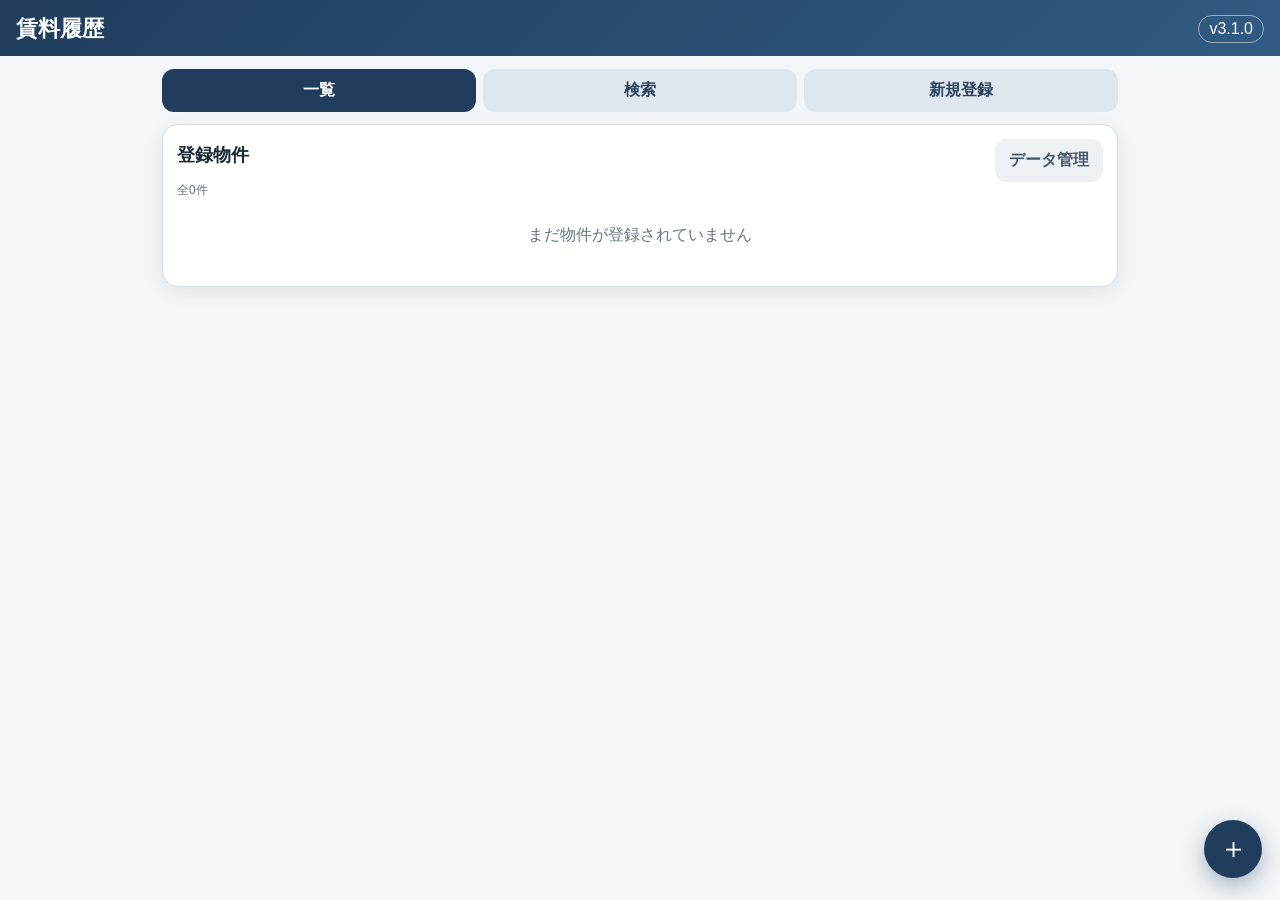
==== commit 1700d22a: "Add files via upload" ====
--- a/index.html
+++ b/index.html
@@ -12,7 +12,7 @@
 <header>
   <div class="header-row">
     <h1>賃料履歴</h1>
-    <button id="versionBtn" class="version">v3.0.0</button>
+    <button id="versionBtn" class="version">v3.1.0</button>
   </div>
 </header>
 
@@ -160,20 +160,22 @@
   </section>
 </main>
 
-<button id="fab" class="fab" aria-label="新規登録">＋</button>
-
-<dialog id="detailDialog">
-  <div class="dialog-head">
-    <h3>物件詳細</h3>
-    <button class="close" data-close="detailDialog">×</button>
-  </div>
-  <div id="detailBody" class="dialog-body"></div>
-  <div class="dialog-actions">
-    <button id="cloneBtn" class="secondary">別パターン追加</button>
-    <button id="deleteBtn" class="danger">削除</button>
-    <button id="editBtn" class="primary">編集</button>
-  </div>
-</dialog>
+<button id="fab" class="fab" aria-label="新規登録" type="button" onclick="RentApp.openNew()">＋</button>
+
+<div id="detailOverlay" class="overlay hidden" aria-hidden="true">
+  <div class="overlay-card">
+    <div class="dialog-head">
+      <h3>物件詳細</h3>
+      <button class="close" type="button" onclick="RentApp.closeDetail()">×</button>
+    </div>
+    <div id="detailBody" class="dialog-body"></div>
+    <div class="dialog-actions">
+      <button class="secondary" type="button" onclick="RentApp.cloneSelected()">別パターン追加</button>
+      <button class="danger" type="button" onclick="RentApp.deleteSelected()">削除</button>
+      <button class="primary" type="button" onclick="RentApp.editSelected()">編集</button>
+    </div>
+  </div>
+</div>
 
 <dialog id="versionDialog">
   <div class="dialog-head">
@@ -181,7 +183,7 @@
     <button class="close" data-close="versionDialog">×</button>
   </div>
   <div class="dialog-body">
-    <div class="update"><strong>v3.0.0</strong>アプリ全体を複数ファイル構成で再設計。新規登録・編集・別パターン追加の処理を作り直しました。</div>
+    <div class="update"><strong>v3.1.0</strong>アプリ全体を複数ファイル構成で再設計。新規登録・編集・別パターン追加の処理を作り直しました。</div>
     <div class="update"><strong>v2.1.0</strong>部屋パターン名、別パターン追加、面積入力の整理を追加。</div>
     <div class="update"><strong>v2.0.0</strong>路線・駅選択、建築年次、家賃履歴、写真、賃貸条件を追加。</div>
     <div class="update"><strong>v1.0.0</strong>賃料、値上げ額、坪単価、メモ、検索、バックアップを追加。</div>
--- a/style.css
+++ b/style.css
@@ -37,4 +37,7 @@
 .dialog-head{display:flex;justify-content:space-between;align-items:center;background:var(--navy);color:#fff;padding:14px 16px}.dialog-head h3{margin:0;font-size:17px}.close{border:0;background:transparent;color:#fff;font-size:26px}
 .dialog-body{padding:14px;max-height:72vh;overflow:auto}.dialog-actions{padding:12px 14px;border-top:1px solid var(--line);justify-content:flex-end}.update{border-left:4px solid var(--navy2);padding:8px 10px;background:#f3f7fa;border-radius:8px;margin-bottom:9px}
 hr{border:0;border-top:1px solid var(--line);margin:16px 0}
-@media(max-width:700px){.search-grid{grid-template-columns:1fr 1fr}.checks{grid-template-columns:1fr 1fr}}+@media(max-width:700px){.search-grid{grid-template-columns:1fr 1fr}.checks{grid-template-columns:1fr 1fr}}.overlay{position:fixed;inset:0;z-index:100;background:rgba(10,20,30,.52);padding:5vh 4vw;overflow:auto}
+.overlay.hidden{display:none!important}
+.overlay-card{width:min(92vw,590px);margin:0 auto;background:#fff;border-radius:18px;overflow:hidden;box-shadow:0 20px 65px rgba(0,0,0,.32)}
+body.overlay-open{overflow:hidden}
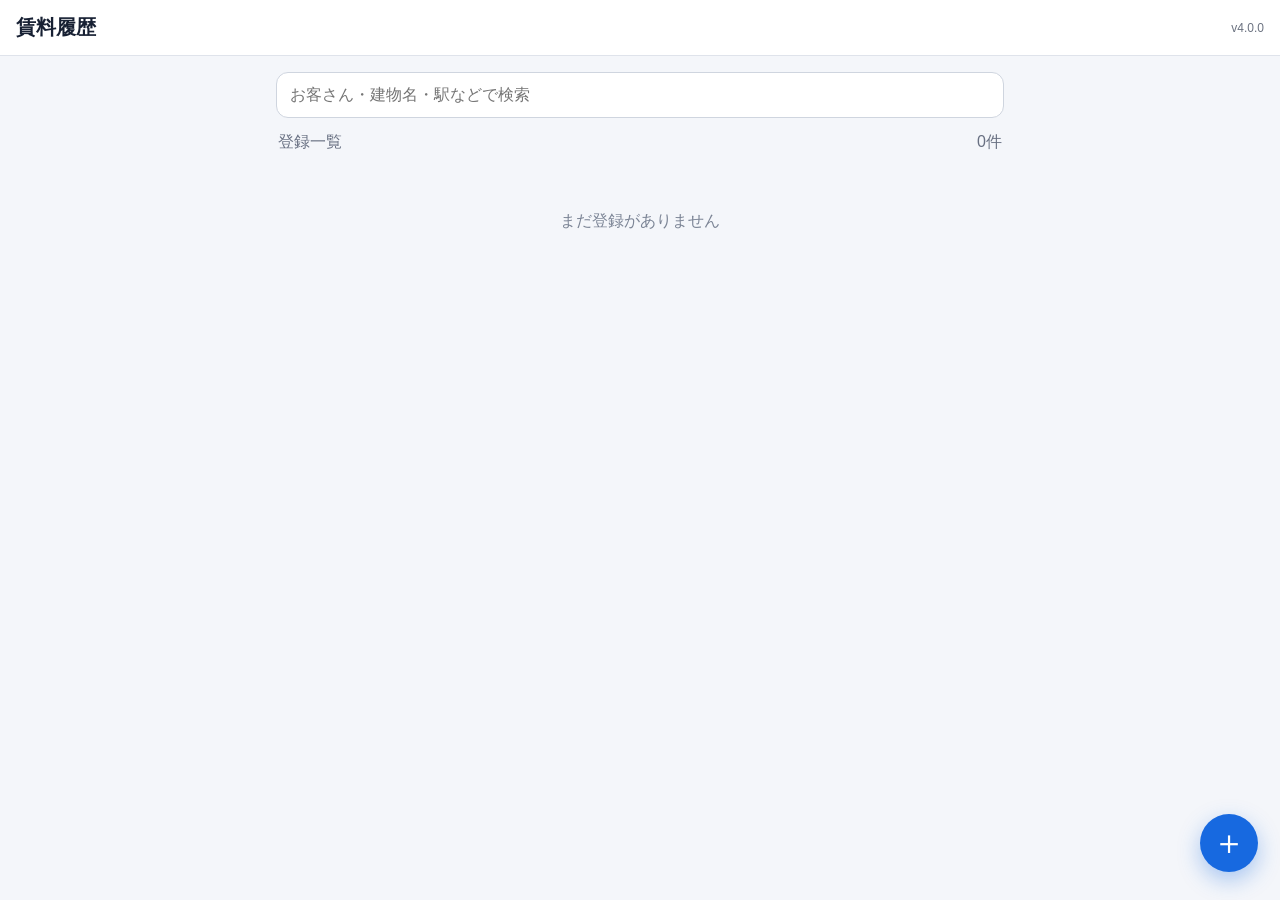
==== commit b5acd3c9: "Add files via upload" ====
--- a/index.html
+++ b/index.html
@@ -1,213 +1 @@
-<!DOCTYPE html>
-<html lang="ja">
-<head>
-  <meta charset="UTF-8">
-  <meta name="viewport" content="width=device-width, initial-scale=1, viewport-fit=cover">
-  <meta name="theme-color" content="#203d5d">
-  <title>賃料履歴</title>
-  <link rel="manifest" href="manifest.json">
-  <link rel="stylesheet" href="style.css">
-</head>
-<body>
-<header>
-  <div class="header-row">
-    <h1>賃料履歴</h1>
-    <button id="versionBtn" class="version">v3.1.0</button>
-  </div>
-</header>
-
-<main>
-  <nav class="tabs">
-    <button class="tab active" data-panel="listPanel">一覧</button>
-    <button class="tab" data-panel="searchPanel">検索</button>
-    <button class="tab" data-panel="formPanel">新規登録</button>
-  </nav>
-
-  <section id="listPanel" class="panel active">
-    <div class="card">
-      <div class="row-between">
-        <h2>登録物件</h2>
-        <button id="openDataBtn" class="ghost">データ管理</button>
-      </div>
-      <div id="listCount" class="count"></div>
-      <div id="propertyList" class="list"></div>
-    </div>
-  </section>
-
-  <section id="searchPanel" class="panel">
-    <div class="card">
-      <h2>複数条件検索</h2>
-      <div class="search-grid">
-        <div class="wide">
-          <label>キーワード</label>
-          <input id="q" placeholder="お客さん・建物・部屋パターン・駅・メモ">
-        </div>
-        <div><label>路線</label><select id="fLine"></select></div>
-        <div><label>最寄駅</label><select id="fStation"></select></div>
-        <div><label>構造</label><select id="fStructure"></select></div>
-        <div><label>間取り</label><select id="fLayout"></select></div>
-        <div><label>徒歩（分以内）</label><input id="fWalkMax" type="number" min="0"></div>
-        <div><label>築年数（年以上）</label><input id="fAgeMin" type="number" min="0"></div>
-        <div><label>築年数（年以下）</label><input id="fAgeMax" type="number" min="0"></div>
-        <div><label>家賃（円以上）</label><input id="fRentMin" type="number" min="0"></div>
-        <div><label>家賃（円以下）</label><input id="fRentMax" type="number" min="0"></div>
-        <div><label>坪単価（円以上）</label><input id="fTsuboMin" type="number" min="0"></div>
-        <div><label>値上げ額（円以上）</label><input id="fRaiseMin" type="number"></div>
-        <div>
-          <label>並び順</label>
-          <select id="sortBy">
-            <option value="new">更新が新しい順</option>
-            <option value="rentDesc">家賃が高い順</option>
-            <option value="tsuboDesc">坪単価が高い順</option>
-            <option value="raiseDesc">値上げ額が大きい順</option>
-            <option value="walkAsc">駅徒歩が近い順</option>
-          </select>
-        </div>
-      </div>
-
-      <h3>賃貸条件</h3>
-      <div id="filterFeatures" class="checks"></div>
-      <button id="clearFiltersBtn" class="secondary top-gap">条件をクリア</button>
-    </div>
-
-    <div class="card">
-      <h2>検索結果</h2>
-      <div id="searchCount" class="count"></div>
-      <div id="searchList" class="list"></div>
-    </div>
-  </section>
-
-  <section id="formPanel" class="panel">
-    <form id="propertyForm">
-      <input id="recordId" type="hidden">
-
-      <div class="card">
-        <h2>お客さん・建物</h2>
-        <div class="grid">
-          <div><label>お客さん名 *</label><input id="owner" required></div>
-          <div><label>建物名</label><input id="building"></div>
-          <div><label>部屋パターン名</label><input id="patternName" placeholder="例：2LDK・55㎡タイプ"></div>
-          <div><label>徒歩（分）</label><input id="walk" type="number" min="0"></div>
-
-          <div><label>路線</label><select id="line"></select></div>
-          <div id="otherLineWrap" class="hidden"><label>その他の路線</label><input id="otherLine"></div>
-
-          <div><label>最寄駅</label><select id="station"></select></div>
-          <div id="otherStationWrap" class="hidden"><label>その他の駅</label><input id="otherStation"></div>
-
-          <div><label>建築年次</label><select id="builtYear"></select></div>
-          <div><label>築年数（自動）</label><input id="ageDisplay" class="readonly" readonly></div>
-
-          <div><label>構造</label><select id="structure"></select></div>
-          <div><label>間取り</label><select id="layout"></select></div>
-          <div id="otherLayoutWrap" class="hidden"><label>その他の間取り</label><input id="otherLayout"></div>
-        </div>
-      </div>
-
-      <div class="card">
-        <h2>面積</h2>
-        <div id="spinnerArea">
-          <div class="area-grid">
-            <div><label>整数部分</label><select id="sqmWhole"></select></div>
-            <div class="dot">.</div>
-            <div><label>小数部分</label><select id="sqmDecimal"></select></div>
-            <div class="unit">㎡</div>
-          </div>
-        </div>
-
-        <div id="manualArea" class="hidden">
-          <label>面積を直接入力（㎡）</label>
-          <input id="sqmManual" type="number" min="0" step="0.01">
-        </div>
-
-        <button type="button" id="toggleAreaModeBtn" class="ghost full-button">手入力に切替</button>
-
-        <div class="grid top-gap">
-          <div><label>面積（㎡）</label><input id="sqm" class="readonly" readonly></div>
-          <div><label>面積（坪）</label><input id="tsubo" class="readonly" readonly></div>
-        </div>
-      </div>
-
-      <div class="card">
-        <h2>家賃履歴</h2>
-        <div id="rentHistoryRows"></div>
-        <button type="button" id="addHistoryBtn" class="secondary">＋ 履歴を追加</button>
-        <p class="small">最新年月の履歴が、一覧の現在家賃として表示されます。</p>
-      </div>
-
-      <div class="card">
-        <h2>賃貸条件</h2>
-        <div id="featureChecks" class="checks"></div>
-      </div>
-
-      <div class="card">
-        <h2>外観写真</h2>
-        <input id="photoInput" type="file" accept="image/*">
-        <img id="photoPreview" class="photo-preview" alt="">
-        <button type="button" id="removePhotoBtn" class="danger top-gap">写真を削除</button>
-      </div>
-
-      <div class="card">
-        <h2>メモ</h2>
-        <textarea id="memo" placeholder="更新料なし、リフォーム済み、次回更新時に再交渉など"></textarea>
-      </div>
-
-      <div class="form-actions">
-        <button type="submit" class="primary">保存</button>
-        <button type="button" id="resetFormBtn" class="secondary">入力をクリア</button>
-      </div>
-    </form>
-  </section>
-</main>
-
-<button id="fab" class="fab" aria-label="新規登録" type="button" onclick="RentApp.openNew()">＋</button>
-
-<div id="detailOverlay" class="overlay hidden" aria-hidden="true">
-  <div class="overlay-card">
-    <div class="dialog-head">
-      <h3>物件詳細</h3>
-      <button class="close" type="button" onclick="RentApp.closeDetail()">×</button>
-    </div>
-    <div id="detailBody" class="dialog-body"></div>
-    <div class="dialog-actions">
-      <button class="secondary" type="button" onclick="RentApp.cloneSelected()">別パターン追加</button>
-      <button class="danger" type="button" onclick="RentApp.deleteSelected()">削除</button>
-      <button class="primary" type="button" onclick="RentApp.editSelected()">編集</button>
-    </div>
-  </div>
-</div>
-
-<dialog id="versionDialog">
-  <div class="dialog-head">
-    <h3>アップデート履歴</h3>
-    <button class="close" data-close="versionDialog">×</button>
-  </div>
-  <div class="dialog-body">
-    <div class="update"><strong>v3.1.0</strong>アプリ全体を複数ファイル構成で再設計。新規登録・編集・別パターン追加の処理を作り直しました。</div>
-    <div class="update"><strong>v2.1.0</strong>部屋パターン名、別パターン追加、面積入力の整理を追加。</div>
-    <div class="update"><strong>v2.0.0</strong>路線・駅選択、建築年次、家賃履歴、写真、賃貸条件を追加。</div>
-    <div class="update"><strong>v1.0.0</strong>賃料、値上げ額、坪単価、メモ、検索、バックアップを追加。</div>
-  </div>
-</dialog>
-
-<dialog id="dataDialog">
-  <div class="dialog-head">
-    <h3>データ管理</h3>
-    <button class="close" data-close="dataDialog">×</button>
-  </div>
-  <div class="dialog-body">
-    <p class="small">機種変更やブラウザデータ削除に備えて、定期的にバックアップしてください。</p>
-    <div class="form-actions">
-      <button id="exportBtn" class="secondary">書き出す</button>
-      <button id="importBtn" class="secondary">読み込む</button>
-    </div>
-    <input id="importFile" type="file" accept=".json,application/json" hidden>
-    <hr>
-    <button id="deleteAllBtn" class="danger">全データ削除</button>
-  </div>
-</dialog>
-
-<script src="data.js"></script>
-<script src="app.js"></script>
-</body>
-</html>+<!doctype html><html lang="ja"><head><meta charset="utf-8"><meta name="viewport" content="width=device-width,initial-scale=1,viewport-fit=cover"><meta name="theme-color" content="#1769e0"><link rel="manifest" href="manifest.json"><link rel="stylesheet" href="style.css"><title>賃料履歴</title></head><body><header class="topbar"><h1>賃料履歴</h1><span id="version" class="version"></span></header><main class="wrap"><input id="search" class="search" type="search" placeholder="お客さん・建物名・駅などで検索"><div class="list-head"><span>登録一覧</span><span id="count"></span></div><section id="list"></section></main><a class="fab" href="new.html" aria-label="新規登録">＋</a><script src="data.js"></script><script src="storage.js"></script><script src="index.js"></script></body></html>
--- a/style.css
+++ b/style.css
@@ -1,43 +1 @@
-:root{
-  --navy:#203d5d;--navy2:#315b83;--bg:#f3f6f8;--card:#fff;--line:#d5dee6;
-  --text:#1d2935;--muted:#657584;--soft:#e8eff5;--danger:#b42318;
-  --shadow:0 5px 18px rgba(32,61,93,.09)
-}
-*{box-sizing:border-box}
-body{margin:0;background:var(--bg);color:var(--text);font-family:-apple-system,BlinkMacSystemFont,"Segoe UI","Noto Sans JP",sans-serif}
-header{position:sticky;top:0;z-index:20;background:linear-gradient(135deg,var(--navy),var(--navy2));color:#fff;padding:14px 16px 12px}
-.header-row,.row-between{display:flex;align-items:center;justify-content:space-between;gap:12px}
-h1{margin:0;font-size:22px}h2{margin:0 0 12px;font-size:18px}h3{font-size:14px;margin:16px 0 8px}
-.version{border:1px solid rgba(255,255,255,.5);background:transparent;color:#fff;border-radius:999px;padding:4px 10px}
-main{max-width:980px;margin:auto;padding:13px 12px 90px}
-.tabs{display:grid;grid-template-columns:repeat(3,1fr);gap:7px;margin-bottom:12px}
-.tab{border:0;border-radius:12px;padding:11px;background:#dfe7ee;color:#29445e;font-weight:800}
-.tab.active{background:var(--navy);color:#fff}
-.panel{display:none}.panel.active{display:block}
-.card{background:var(--card);border:1px solid var(--line);border-radius:16px;padding:14px;margin-bottom:12px;box-shadow:var(--shadow)}
-.grid,.search-grid{display:grid;grid-template-columns:repeat(2,minmax(0,1fr));gap:10px}.search-grid{grid-template-columns:repeat(3,minmax(0,1fr))}
-.wide{grid-column:1/-1}
-label{display:block;font-size:12px;color:var(--muted);font-weight:800;margin-bottom:5px}
-input,select,textarea{width:100%;border:1px solid #c8d2db;border-radius:10px;padding:10px 11px;background:#fff;color:var(--text);font-size:16px}
-textarea{min-height:90px;resize:vertical}.readonly{background:#edf2f6}.hidden{display:none!important}
-button{font:inherit;cursor:pointer}.primary,.secondary,.ghost,.danger{border:0;border-radius:11px;padding:11px 14px;font-weight:800}
-.primary{background:var(--navy);color:#fff}.secondary{background:#e3edf5;color:var(--navy)}.ghost{background:#eef1f4;color:#475969}.danger{background:#fee4e2;color:var(--danger)}
-.full-button{width:100%;margin-top:8px}.top-gap{margin-top:10px}.small,.count{font-size:12px;color:var(--muted)}
-.list{display:grid;gap:10px}.item{background:#fff;border:1px solid var(--line);border-radius:14px;padding:12px}
-.item-top{display:flex;justify-content:space-between;gap:10px}.owner{font-size:17px;font-weight:900}.building{font-weight:700;color:#3d5366}.rent{font-size:18px;font-weight:900;color:var(--navy)}
-.meta{font-size:13px;color:#586977;line-height:1.65;margin-top:7px}.badge{display:inline-block;background:#e7f0f6;color:#264c70;border-radius:999px;padding:3px 8px;font-size:11px;font-weight:800;margin:2px 3px 2px 0}
-.memo{background:#f3f7f9;border-radius:9px;padding:8px 10px;margin-top:8px;font-size:13px;white-space:pre-wrap}.empty{text-align:center;color:var(--muted);padding:26px}
-.checks{display:grid;grid-template-columns:repeat(3,1fr);gap:8px}.check{display:flex;align-items:center;gap:7px;padding:9px;border:1px solid var(--line);border-radius:10px;font-size:13px}.check input{width:auto}
-.area-grid{display:grid;grid-template-columns:1fr auto 1fr auto;gap:7px;align-items:end}.dot,.unit{padding-bottom:11px;font-weight:800;color:var(--muted)}
-.history-row{border:1px solid var(--line);border-radius:12px;padding:10px;margin-bottom:9px;background:#fafcfd}.history-head{display:flex;justify-content:space-between;align-items:center;margin-bottom:8px}.hMonth{font-size:14px;padding:8px}
-.photo-preview,.detail-photo{width:100%;max-height:260px;object-fit:cover;border-radius:12px;border:1px solid var(--line);margin-top:9px}.photo-preview{display:none}
-.form-actions,.dialog-actions{display:flex;gap:8px;flex-wrap:wrap}.form-actions>*{flex:1}
-.fab{position:fixed;right:18px;bottom:22px;width:58px;height:58px;border-radius:50%;border:0;background:var(--navy);color:#fff;font-size:29px;box-shadow:0 8px 22px rgba(32,61,93,.36);z-index:30}
-dialog{width:min(93vw,590px);border:0;border-radius:18px;padding:0;box-shadow:0 20px 65px rgba(0,0,0,.32)}dialog::backdrop{background:rgba(10,20,30,.48)}
-.dialog-head{display:flex;justify-content:space-between;align-items:center;background:var(--navy);color:#fff;padding:14px 16px}.dialog-head h3{margin:0;font-size:17px}.close{border:0;background:transparent;color:#fff;font-size:26px}
-.dialog-body{padding:14px;max-height:72vh;overflow:auto}.dialog-actions{padding:12px 14px;border-top:1px solid var(--line);justify-content:flex-end}.update{border-left:4px solid var(--navy2);padding:8px 10px;background:#f3f7fa;border-radius:8px;margin-bottom:9px}
-hr{border:0;border-top:1px solid var(--line);margin:16px 0}
-@media(max-width:700px){.search-grid{grid-template-columns:1fr 1fr}.checks{grid-template-columns:1fr 1fr}}.overlay{position:fixed;inset:0;z-index:100;background:rgba(10,20,30,.52);padding:5vh 4vw;overflow:auto}
-.overlay.hidden{display:none!important}
-.overlay-card{width:min(92vw,590px);margin:0 auto;background:#fff;border-radius:18px;overflow:hidden;box-shadow:0 20px 65px rgba(0,0,0,.32)}
-body.overlay-open{overflow:hidden}
+:root{font-family:-apple-system,BlinkMacSystemFont,"Helvetica Neue",Arial,sans-serif;color:#172033;background:#f4f6fa}*{box-sizing:border-box}body{margin:0}.topbar{position:sticky;top:0;z-index:5;background:#fff;border-bottom:1px solid #dfe3eb;padding:14px 16px;display:flex;align-items:center;gap:12px}.topbar h1{font-size:20px;margin:0;flex:1}.version{font-size:12px;color:#6b7280}.back{text-decoration:none;font-size:24px;color:#172033}.wrap{max-width:760px;margin:auto;padding:16px 16px 100px}.search{width:100%;font-size:16px;padding:13px;border:1px solid #cfd5df;border-radius:12px;background:#fff}.list-head{display:flex;justify-content:space-between;margin:14px 2px 8px;color:#687082}.card{background:#fff;border:1px solid #e0e4eb;border-radius:16px;margin:12px 0;overflow:hidden;box-shadow:0 2px 10px rgba(30,40,60,.04)}.card-main{display:block;padding:16px;text-decoration:none;color:inherit}.owner{font-size:13px;color:#687082}.card h2{font-size:19px;margin:4px 0 8px}.meta{font-size:14px;color:#4f5869;margin:3px 0}.rent{font-size:22px;font-weight:800;margin-top:10px}.actions{display:flex;gap:8px;padding:0 16px 14px}.btn{border:0;border-radius:10px;padding:11px 16px;font-size:15px;font-weight:700;text-decoration:none;text-align:center;background:#1769e0;color:#fff}.btn.secondary{background:#e8eef8;color:#1f4f93}.btn.danger{background:#fff0f0;color:#b42318}.save{width:100%;margin-top:18px;padding:15px}.fab{position:fixed;right:22px;bottom:28px;width:58px;height:58px;border-radius:50%;display:grid;place-items:center;background:#1769e0;color:#fff;text-decoration:none;font-size:34px;box-shadow:0 8px 22px rgba(23,105,224,.35)}.empty{padding:50px 15px;text-align:center;color:#7b8495}.form-card,.detail-card{background:#fff;border:1px solid #e0e4eb;border-radius:16px;padding:16px}.grid{display:grid;grid-template-columns:1fr 1fr;gap:14px}.field{display:flex;flex-direction:column;gap:6px}.field.full{grid-column:1/-1}.field label{font-size:13px;font-weight:700;color:#50596a}.field input,.field select,.field textarea{width:100%;font-size:16px;padding:12px;border:1px solid #cbd2dd;border-radius:10px;background:#fff}.field input[readonly]{background:#f3f5f8;color:#667085}.field textarea{min-height:110px;resize:vertical}.detail-grid{display:grid;grid-template-columns:1fr 1fr;gap:1px;background:#e3e7ee}.detail-grid>div{background:#fff;padding:14px;display:flex;flex-direction:column;gap:6px}.detail-grid span{font-size:12px;color:#6d7585}.detail-grid strong{font-size:16px}.detail-grid .wide{grid-column:1/-1}.top-action{font-size:14px;text-decoration:none;color:#1769e0;font-weight:700}@media(max-width:560px){.grid,.detail-grid{grid-template-columns:1fr}.detail-grid .wide,.field.full{grid-column:auto}.wrap{padding-left:12px;padding-right:12px}}
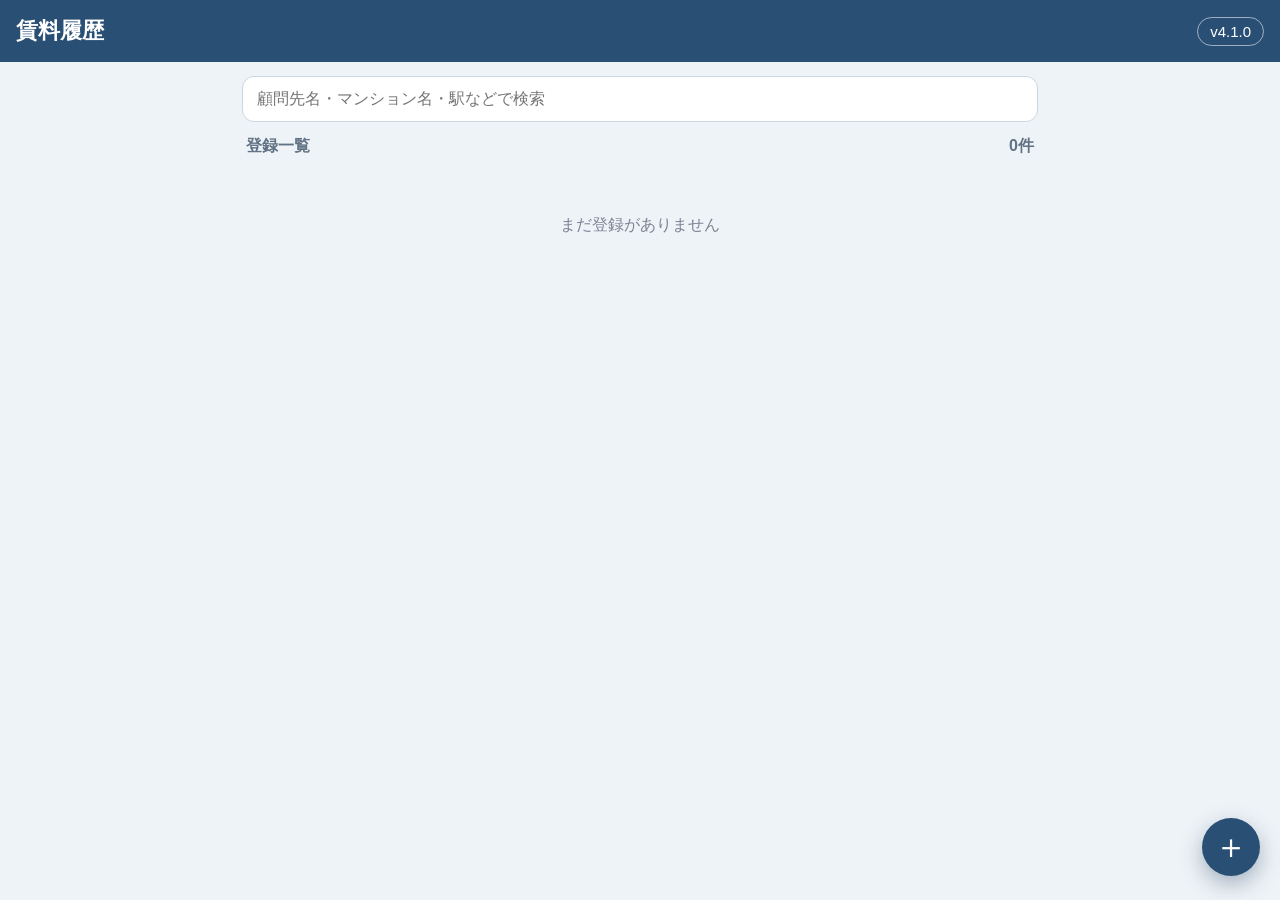
==== commit 673de44e: "Add files via upload" ====
--- a/index.html
+++ b/index.html
@@ -1 +1 @@
-<!doctype html><html lang="ja"><head><meta charset="utf-8"><meta name="viewport" content="width=device-width,initial-scale=1,viewport-fit=cover"><meta name="theme-color" content="#1769e0"><link rel="manifest" href="manifest.json"><link rel="stylesheet" href="style.css"><title>賃料履歴</title></head><body><header class="topbar"><h1>賃料履歴</h1><span id="version" class="version"></span></header><main class="wrap"><input id="search" class="search" type="search" placeholder="お客さん・建物名・駅などで検索"><div class="list-head"><span>登録一覧</span><span id="count"></span></div><section id="list"></section></main><a class="fab" href="new.html" aria-label="新規登録">＋</a><script src="data.js"></script><script src="storage.js"></script><script src="index.js"></script></body></html>
+<!doctype html><html lang="ja"><head><meta charset="utf-8"><meta name="viewport" content="width=device-width,initial-scale=1,viewport-fit=cover"><meta name="theme-color" content="#294f75"><link rel="manifest" href="manifest.json"><link rel="stylesheet" href="style.css"><title>賃料履歴</title></head><body><header class="topbar"><h1>賃料履歴</h1><span id="version" class="version"></span></header><main class="wrap"><input id="search" class="search" type="search" placeholder="顧問先名・マンション名・駅などで検索"><div class="list-head"><span>登録一覧</span><span id="count"></span></div><section id="list"></section></main><a class="fab" href="new.html" aria-label="新規登録">＋</a><script src="data.js"></script><script src="storage.js"></script><script src="index.js"></script></body></html>
--- a/style.css
+++ b/style.css
@@ -1 +1 @@
-:root{font-family:-apple-system,BlinkMacSystemFont,"Helvetica Neue",Arial,sans-serif;color:#172033;background:#f4f6fa}*{box-sizing:border-box}body{margin:0}.topbar{position:sticky;top:0;z-index:5;background:#fff;border-bottom:1px solid #dfe3eb;padding:14px 16px;display:flex;align-items:center;gap:12px}.topbar h1{font-size:20px;margin:0;flex:1}.version{font-size:12px;color:#6b7280}.back{text-decoration:none;font-size:24px;color:#172033}.wrap{max-width:760px;margin:auto;padding:16px 16px 100px}.search{width:100%;font-size:16px;padding:13px;border:1px solid #cfd5df;border-radius:12px;background:#fff}.list-head{display:flex;justify-content:space-between;margin:14px 2px 8px;color:#687082}.card{background:#fff;border:1px solid #e0e4eb;border-radius:16px;margin:12px 0;overflow:hidden;box-shadow:0 2px 10px rgba(30,40,60,.04)}.card-main{display:block;padding:16px;text-decoration:none;color:inherit}.owner{font-size:13px;color:#687082}.card h2{font-size:19px;margin:4px 0 8px}.meta{font-size:14px;color:#4f5869;margin:3px 0}.rent{font-size:22px;font-weight:800;margin-top:10px}.actions{display:flex;gap:8px;padding:0 16px 14px}.btn{border:0;border-radius:10px;padding:11px 16px;font-size:15px;font-weight:700;text-decoration:none;text-align:center;background:#1769e0;color:#fff}.btn.secondary{background:#e8eef8;color:#1f4f93}.btn.danger{background:#fff0f0;color:#b42318}.save{width:100%;margin-top:18px;padding:15px}.fab{position:fixed;right:22px;bottom:28px;width:58px;height:58px;border-radius:50%;display:grid;place-items:center;background:#1769e0;color:#fff;text-decoration:none;font-size:34px;box-shadow:0 8px 22px rgba(23,105,224,.35)}.empty{padding:50px 15px;text-align:center;color:#7b8495}.form-card,.detail-card{background:#fff;border:1px solid #e0e4eb;border-radius:16px;padding:16px}.grid{display:grid;grid-template-columns:1fr 1fr;gap:14px}.field{display:flex;flex-direction:column;gap:6px}.field.full{grid-column:1/-1}.field label{font-size:13px;font-weight:700;color:#50596a}.field input,.field select,.field textarea{width:100%;font-size:16px;padding:12px;border:1px solid #cbd2dd;border-radius:10px;background:#fff}.field input[readonly]{background:#f3f5f8;color:#667085}.field textarea{min-height:110px;resize:vertical}.detail-grid{display:grid;grid-template-columns:1fr 1fr;gap:1px;background:#e3e7ee}.detail-grid>div{background:#fff;padding:14px;display:flex;flex-direction:column;gap:6px}.detail-grid span{font-size:12px;color:#6d7585}.detail-grid strong{font-size:16px}.detail-grid .wide{grid-column:1/-1}.top-action{font-size:14px;text-decoration:none;color:#1769e0;font-weight:700}@media(max-width:560px){.grid,.detail-grid{grid-template-columns:1fr}.detail-grid .wide,.field.full{grid-column:auto}.wrap{padding-left:12px;padding-right:12px}}
+:root{--navy:#294f75;--navy-dark:#203d5d;--bg:#eef3f7;--card:#fff;--line:#cbd7e1;--text:#172536;--muted:#617285;--soft:#e8f0f6;--danger:#b42318;--shadow:0 4px 16px rgba(32,61,93,.08);font-family:-apple-system,BlinkMacSystemFont,"Helvetica Neue","Noto Sans JP",Arial,sans-serif;color:var(--text);background:var(--bg)}*{box-sizing:border-box}body{margin:0;background:var(--bg)}.topbar{position:sticky;top:0;z-index:10;background:var(--navy);color:#fff;padding:14px 16px;display:flex;align-items:center;gap:12px;min-height:62px}.topbar h1{font-size:22px;margin:0;flex:1}.version{font-size:15px;border:1px solid rgba(255,255,255,.55);border-radius:999px;padding:5px 12px;color:#fff}.back,.top-action{color:#fff;text-decoration:none;font-weight:800}.back{font-size:30px;line-height:1}.top-action{font-size:15px}.wrap{max-width:820px;margin:auto;padding:14px 12px 100px}.search{width:100%;font-size:16px;padding:13px 14px;border:1px solid var(--line);border-radius:12px;background:#fff}.list-head{display:flex;justify-content:space-between;margin:14px 4px 8px;color:var(--muted);font-weight:700}.card,.form-card,.detail-card,.section-card{background:#fff;border:1px solid var(--line);border-radius:17px;box-shadow:var(--shadow)}.card{margin:10px 0;overflow:hidden}.card-main{display:block;padding:15px;text-decoration:none;color:inherit}.owner{font-size:18px;font-weight:900}.card h2{font-size:16px;color:#41566a;margin:3px 0 8px}.meta{font-size:13px;color:#5c6d7d;margin:3px 0;line-height:1.5}.rent{font-size:20px;font-weight:900;color:var(--navy-dark);margin-top:9px}.actions{display:flex;gap:8px;padding:0 14px 14px}.btn{border:0;border-radius:11px;padding:11px 16px;font-size:15px;font-weight:800;text-decoration:none;text-align:center;background:var(--navy);color:#fff}.btn.secondary{background:#dfeaf3;color:var(--navy-dark)}.btn.danger{background:#fee4e2;color:var(--danger)}.save{width:100%;margin-top:10px;padding:15px}.fab{position:fixed;right:20px;bottom:24px;width:58px;height:58px;border-radius:50%;display:grid;place-items:center;background:var(--navy);color:#fff;text-decoration:none;font-size:34px;box-shadow:0 8px 22px rgba(32,61,93,.36)}.empty{padding:50px 15px;text-align:center;color:#7b8495}.form-card{border:0;background:transparent;box-shadow:none;padding:0}.section-card{padding:14px;margin-bottom:12px}.section-card h2{font-size:19px;margin:0 0 13px}.grid{display:grid;grid-template-columns:1fr 1fr;gap:11px}.field{display:flex;flex-direction:column;gap:5px;min-width:0}.field.full{grid-column:1/-1}.field label{font-size:13px;font-weight:800;color:var(--muted)}.field input,.field select,.field textarea{width:100%;height:48px;font-size:16px;padding:10px 12px;border:1px solid #becbd7;border-radius:11px;background:#fff;color:var(--text)}.field input[readonly]{background:#edf2f6;color:#5e6f80}.field textarea{height:auto;min-height:105px;resize:vertical}.hidden{display:none!important}.area-grid{display:grid;grid-template-columns:1fr auto 1fr auto;gap:8px;align-items:end}.dot,.unit{padding-bottom:13px;font-weight:900;color:var(--muted)}.mode-btn{width:100%;margin-top:10px;background:#edf1f4;color:#42586d}.history-row{border:1px solid var(--line);border-radius:13px;padding:11px;background:#f9fbfc;margin-bottom:10px}.history-head{display:flex;align-items:center;justify-content:space-between;margin-bottom:9px;font-weight:900}.history-grid{display:grid;grid-template-columns:1fr 1fr;gap:10px}.history-row .revision-field input[type="month"]{height:44px;font-size:15px;padding:7px 9px}.history-row .delete-history{padding:8px 11px}.small{font-size:12px;color:var(--muted);line-height:1.5}.detail-card{padding:0;overflow:hidden}.detail-grid{display:grid;grid-template-columns:1fr 1fr;gap:1px;background:#dce4eb}.detail-grid>div{background:#fff;padding:14px;display:flex;flex-direction:column;gap:6px}.detail-grid span{font-size:12px;color:#6d7585}.detail-grid strong{font-size:16px}.detail-grid .wide{grid-column:1/-1}@media(max-width:560px){.wrap{padding-left:10px;padding-right:10px}.grid{grid-template-columns:1fr 1fr;gap:10px}.section-card{padding:13px}.history-grid{grid-template-columns:1fr 1fr}.detail-grid{grid-template-columns:1fr}.detail-grid .wide{grid-column:auto}.field.full{grid-column:1/-1}}@media(max-width:380px){.grid,.history-grid{grid-template-columns:1fr}.field.full{grid-column:auto}}
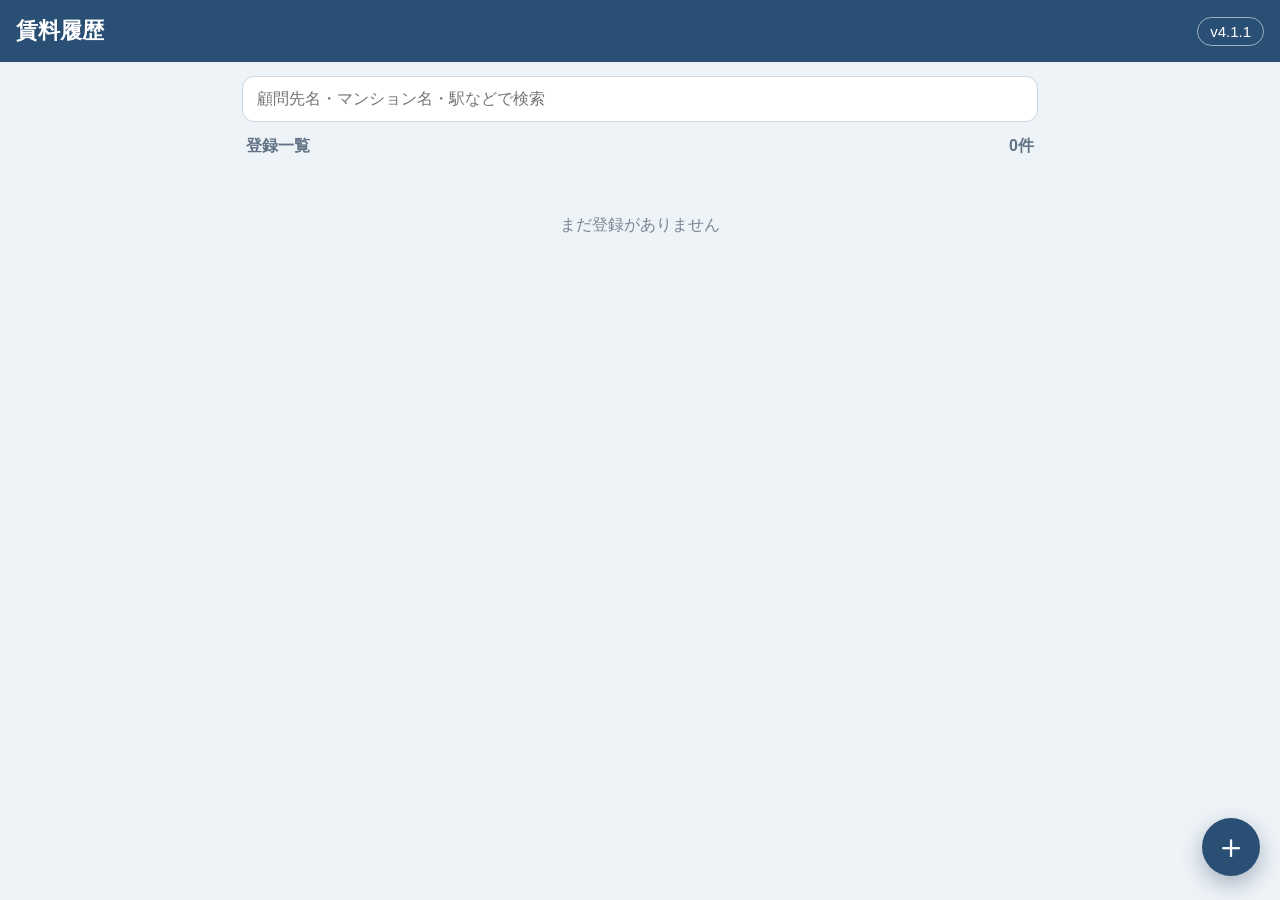
==== commit 6c7d9e75: "Add files via upload" ====
--- a/index.html
+++ b/index.html
@@ -1 +1,43 @@
-<!doctype html><html lang="ja"><head><meta charset="utf-8"><meta name="viewport" content="width=device-width,initial-scale=1,viewport-fit=cover"><meta name="theme-color" content="#294f75"><link rel="manifest" href="manifest.json"><link rel="stylesheet" href="style.css"><title>賃料履歴</title></head><body><header class="topbar"><h1>賃料履歴</h1><span id="version" class="version"></span></header><main class="wrap"><input id="search" class="search" type="search" placeholder="顧問先名・マンション名・駅などで検索"><div class="list-head"><span>登録一覧</span><span id="count"></span></div><section id="list"></section></main><a class="fab" href="new.html" aria-label="新規登録">＋</a><script src="data.js"></script><script src="storage.js"></script><script src="index.js"></script></body></html>
+<!DOCTYPE html>
+<html lang="ja">
+ <head>
+  <meta charset="utf-8"/>
+  <meta content="width=device-width,initial-scale=1,viewport-fit=cover" name="viewport"/>
+  <meta content="#1769e0" name="theme-color"/>
+  <link href="manifest.json" rel="manifest"/>
+  <link href="style.css" rel="stylesheet"/>
+  <title>
+   賃料履歴
+  </title>
+ </head>
+ <body>
+  <header class="topbar">
+   <h1>
+    賃料履歴
+   </h1>
+   <span class="version" id="version">v4.1.1</span>
+  </header>
+  <main class="wrap">
+   <input class="search" id="search" placeholder="顧問先名・マンション名・駅などで検索" type="search"/>
+   <div class="list-head">
+    <span>
+     登録一覧
+    </span>
+    <span id="count">
+    </span>
+   </div>
+   <section id="list">
+   </section>
+  </main>
+  <a aria-label="新規登録" class="fab" href="new.html">
+   ＋
+  </a>
+  <script src="data.js">
+  </script>
+  <script src="storage.js">
+  </script>
+  <script src="index.js">
+  </script>
+ </body>
+</html>
+
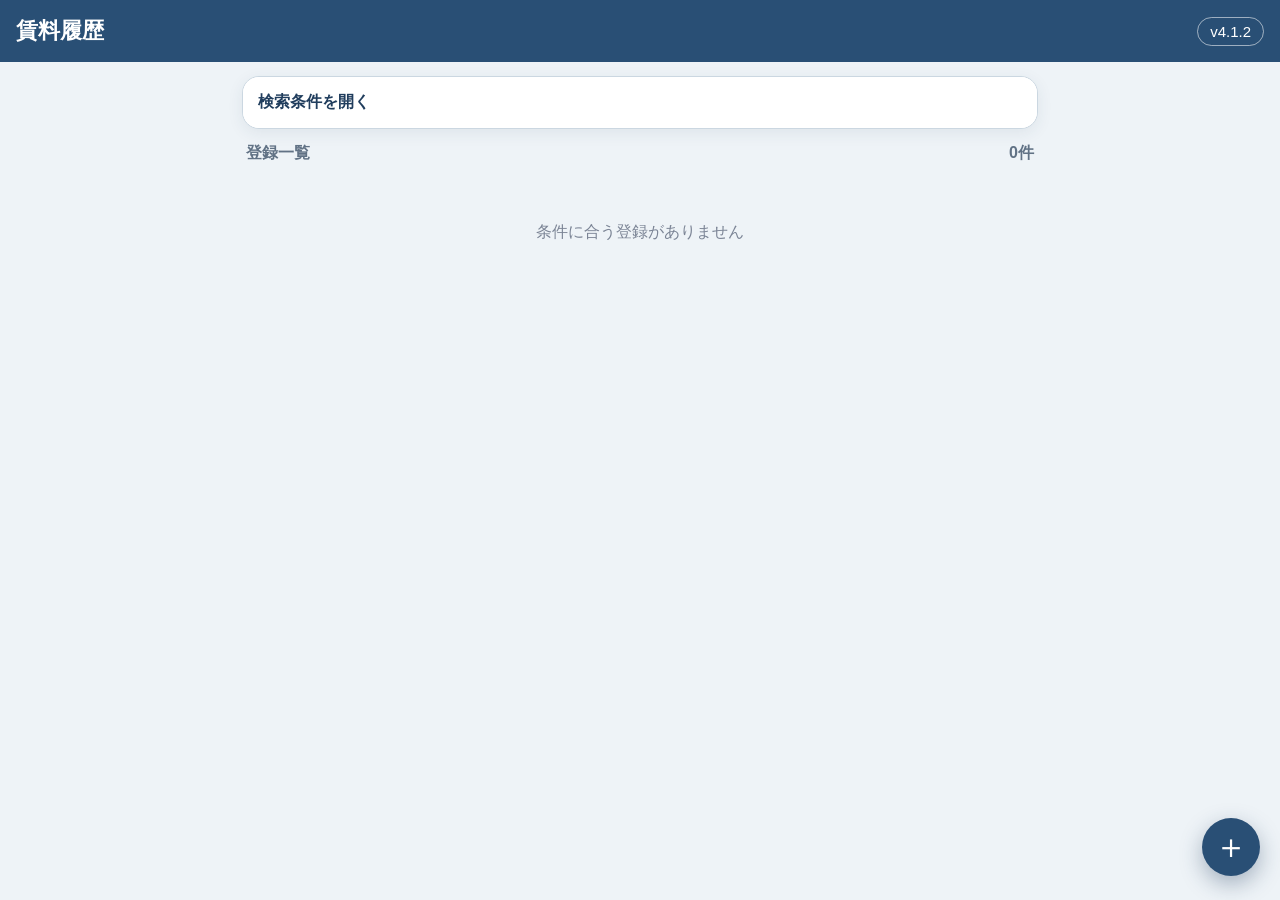
==== commit 8136c637: "Add files via upload" ====
--- a/index.html
+++ b/index.html
@@ -1,43 +1,40 @@
 <!DOCTYPE html>
 <html lang="ja">
- <head>
-  <meta charset="utf-8"/>
-  <meta content="width=device-width,initial-scale=1,viewport-fit=cover" name="viewport"/>
-  <meta content="#1769e0" name="theme-color"/>
-  <link href="manifest.json" rel="manifest"/>
-  <link href="style.css" rel="stylesheet"/>
-  <title>
-   賃料履歴
-  </title>
- </head>
- <body>
+<head>
+  <meta charset="utf-8">
+  <meta name="viewport" content="width=device-width,initial-scale=1,viewport-fit=cover">
+  <meta name="theme-color" content="#294f75">
+  <link rel="manifest" href="manifest.json">
+  <link rel="stylesheet" href="style.css">
+  <title>賃料履歴</title>
+</head>
+<body>
   <header class="topbar">
-   <h1>
-    賃料履歴
-   </h1>
-   <span class="version" id="version">v4.1.1</span>
+    <h1>賃料履歴</h1>
+    <span class="version" id="version">v4.1.2</span>
   </header>
   <main class="wrap">
-   <input class="search" id="search" placeholder="顧問先名・マンション名・駅などで検索" type="search"/>
-   <div class="list-head">
-    <span>
-     登録一覧
-    </span>
-    <span id="count">
-    </span>
-   </div>
-   <section id="list">
-   </section>
+    <section class="search-card">
+      <button type="button" id="searchToggle" class="search-toggle">検索条件を開く</button>
+      <div id="searchPanel" class="search-panel hidden">
+        <div class="search-grid">
+          <div class="field full"><label for="q">キーワード</label><input id="q" type="search" placeholder="顧問先名・マンション名・駅・メモ"></div>
+          <div class="field"><label for="fLine">路線</label><select id="fLine"></select></div>
+          <div class="field"><label for="fStation">最寄駅</label><select id="fStation"></select></div>
+          <div class="field"><label for="fStructure">構造</label><select id="fStructure"></select></div>
+          <div class="field"><label for="fLayout">間取り</label><select id="fLayout"></select></div>
+          <div class="field"><label for="fWalkMax">徒歩（分以内）</label><input id="fWalkMax" type="number" min="0" inputmode="numeric"></div>
+          <div class="field"><label for="fRentMin">家賃（円以上）</label><input id="fRentMin" type="number" min="0" inputmode="numeric"></div>
+          <div class="field"><label for="fRentMax">家賃（円以下）</label><input id="fRentMax" type="number" min="0" inputmode="numeric"></div>
+          <div class="field"><label for="sortBy">並び順</label><select id="sortBy"><option value="new">更新が新しい順</option><option value="rentDesc">家賃が高い順</option><option value="rentAsc">家賃が低い順</option><option value="walkAsc">駅徒歩が近い順</option><option value="ownerAsc">顧問先名順</option></select></div>
+        </div>
+        <button type="button" id="clearFilters" class="btn secondary clear-filter">条件をクリア</button>
+      </div>
+    </section>
+    <div class="list-head"><span>登録一覧</span><span id="count"></span></div>
+    <section id="list"></section>
   </main>
-  <a aria-label="新規登録" class="fab" href="new.html">
-   ＋
-  </a>
-  <script src="data.js">
-  </script>
-  <script src="storage.js">
-  </script>
-  <script src="index.js">
-  </script>
- </body>
+  <a aria-label="新規登録" class="fab" href="new.html">＋</a>
+  <script src="data.js"></script><script src="storage.js"></script><script src="index.js"></script>
+</body>
 </html>
-
--- a/style.css
+++ b/style.css
@@ -1 +1,6 @@
 :root{--navy:#294f75;--navy-dark:#203d5d;--bg:#eef3f7;--card:#fff;--line:#cbd7e1;--text:#172536;--muted:#617285;--soft:#e8f0f6;--danger:#b42318;--shadow:0 4px 16px rgba(32,61,93,.08);font-family:-apple-system,BlinkMacSystemFont,"Helvetica Neue","Noto Sans JP",Arial,sans-serif;color:var(--text);background:var(--bg)}*{box-sizing:border-box}body{margin:0;background:var(--bg)}.topbar{position:sticky;top:0;z-index:10;background:var(--navy);color:#fff;padding:14px 16px;display:flex;align-items:center;gap:12px;min-height:62px}.topbar h1{font-size:22px;margin:0;flex:1}.version{font-size:15px;border:1px solid rgba(255,255,255,.55);border-radius:999px;padding:5px 12px;color:#fff}.back,.top-action{color:#fff;text-decoration:none;font-weight:800}.back{font-size:30px;line-height:1}.top-action{font-size:15px}.wrap{max-width:820px;margin:auto;padding:14px 12px 100px}.search{width:100%;font-size:16px;padding:13px 14px;border:1px solid var(--line);border-radius:12px;background:#fff}.list-head{display:flex;justify-content:space-between;margin:14px 4px 8px;color:var(--muted);font-weight:700}.card,.form-card,.detail-card,.section-card{background:#fff;border:1px solid var(--line);border-radius:17px;box-shadow:var(--shadow)}.card{margin:10px 0;overflow:hidden}.card-main{display:block;padding:15px;text-decoration:none;color:inherit}.owner{font-size:18px;font-weight:900}.card h2{font-size:16px;color:#41566a;margin:3px 0 8px}.meta{font-size:13px;color:#5c6d7d;margin:3px 0;line-height:1.5}.rent{font-size:20px;font-weight:900;color:var(--navy-dark);margin-top:9px}.actions{display:flex;gap:8px;padding:0 14px 14px}.btn{border:0;border-radius:11px;padding:11px 16px;font-size:15px;font-weight:800;text-decoration:none;text-align:center;background:var(--navy);color:#fff}.btn.secondary{background:#dfeaf3;color:var(--navy-dark)}.btn.danger{background:#fee4e2;color:var(--danger)}.save{width:100%;margin-top:10px;padding:15px}.fab{position:fixed;right:20px;bottom:24px;width:58px;height:58px;border-radius:50%;display:grid;place-items:center;background:var(--navy);color:#fff;text-decoration:none;font-size:34px;box-shadow:0 8px 22px rgba(32,61,93,.36)}.empty{padding:50px 15px;text-align:center;color:#7b8495}.form-card{border:0;background:transparent;box-shadow:none;padding:0}.section-card{padding:14px;margin-bottom:12px}.section-card h2{font-size:19px;margin:0 0 13px}.grid{display:grid;grid-template-columns:1fr 1fr;gap:11px}.field{display:flex;flex-direction:column;gap:5px;min-width:0}.field.full{grid-column:1/-1}.field label{font-size:13px;font-weight:800;color:var(--muted)}.field input,.field select,.field textarea{width:100%;height:48px;font-size:16px;padding:10px 12px;border:1px solid #becbd7;border-radius:11px;background:#fff;color:var(--text)}.field input[readonly]{background:#edf2f6;color:#5e6f80}.field textarea{height:auto;min-height:105px;resize:vertical}.hidden{display:none!important}.area-grid{display:grid;grid-template-columns:1fr auto 1fr auto;gap:8px;align-items:end}.dot,.unit{padding-bottom:13px;font-weight:900;color:var(--muted)}.mode-btn{width:100%;margin-top:10px;background:#edf1f4;color:#42586d}.history-row{border:1px solid var(--line);border-radius:13px;padding:11px;background:#f9fbfc;margin-bottom:10px}.history-head{display:flex;align-items:center;justify-content:space-between;margin-bottom:9px;font-weight:900}.history-grid{display:grid;grid-template-columns:1fr 1fr;gap:10px}.history-row .revision-field input[type="month"]{height:44px;font-size:15px;padding:7px 9px}.history-row .delete-history{padding:8px 11px}.small{font-size:12px;color:var(--muted);line-height:1.5}.detail-card{padding:0;overflow:hidden}.detail-grid{display:grid;grid-template-columns:1fr 1fr;gap:1px;background:#dce4eb}.detail-grid>div{background:#fff;padding:14px;display:flex;flex-direction:column;gap:6px}.detail-grid span{font-size:12px;color:#6d7585}.detail-grid strong{font-size:16px}.detail-grid .wide{grid-column:1/-1}@media(max-width:560px){.wrap{padding-left:10px;padding-right:10px}.grid{grid-template-columns:1fr 1fr;gap:10px}.section-card{padding:13px}.history-grid{grid-template-columns:1fr 1fr}.detail-grid{grid-template-columns:1fr}.detail-grid .wide{grid-column:auto}.field.full{grid-column:1/-1}}@media(max-width:380px){.grid,.history-grid{grid-template-columns:1fr}.field.full{grid-column:auto}}
+
+.search-card{background:#fff;border:1px solid var(--line);border-radius:17px;box-shadow:var(--shadow);overflow:hidden;margin-bottom:12px}.search-toggle{width:100%;border:0;background:#fff;color:var(--navy-dark);font-size:16px;font-weight:900;padding:15px;text-align:left}.search-panel{padding:0 14px 14px;border-top:1px solid var(--line)}.search-grid{display:grid;grid-template-columns:1fr 1fr;gap:10px;padding-top:13px}.clear-filter{margin-top:12px;width:100%}
+.history-grid{grid-template-columns:minmax(0,.9fr) minmax(0,1.1fr)}.history-grid .field:last-child{grid-column:1/-1}.history-row .revision-field{min-width:0;max-width:100%}.history-row .revision-field input[type="month"]{display:block;width:100%;min-width:0;max-width:100%;height:44px;font-size:16px;padding:7px 9px;line-height:1.2;-webkit-appearance:none;appearance:none}.history-row .field input{min-width:0;max-width:100%}
+@media(max-width:560px){.search-grid{grid-template-columns:1fr 1fr}.search-grid .full{grid-column:1/-1}.history-grid{grid-template-columns:minmax(0,.92fr) minmax(0,1.08fr)}}
+@media(max-width:380px){.search-grid{grid-template-columns:1fr}.search-grid .full{grid-column:auto}.history-grid{grid-template-columns:1fr}.history-grid .field:last-child{grid-column:auto}}
